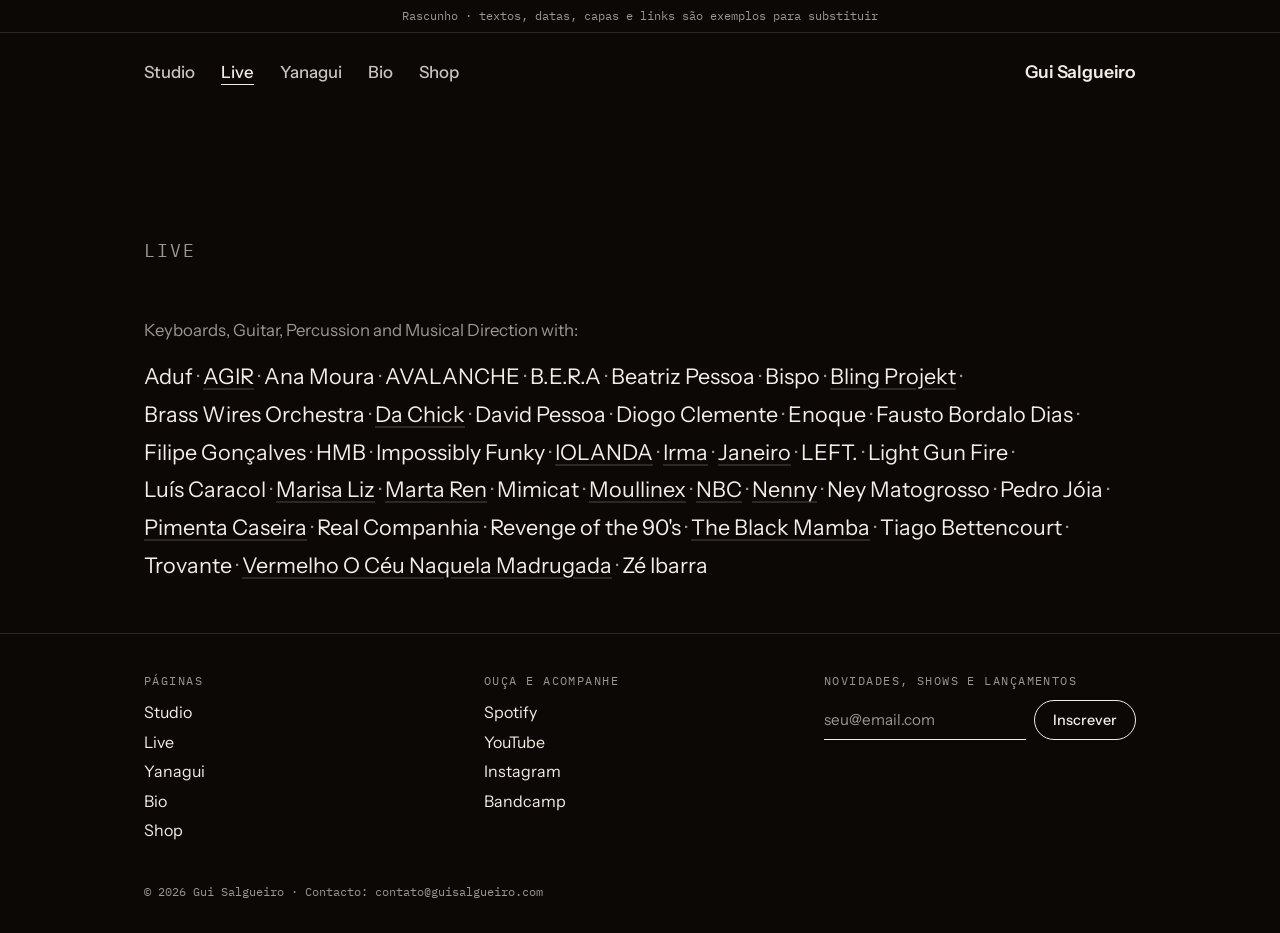
==== ao-vivo.html @ 7024d419 "Live: sem linha por cima da frase Co-Authored-By: Claude Opus 5.5 <noreply@anthropic.com> Claude-Ses" ====
<!doctype html>
<html lang="pt-PT">
<head>
<meta charset="utf-8">
<meta name="viewport" content="width=device-width, initial-scale=1, viewport-fit=cover">
<title>Live · Gui Salgueiro</title>
<meta name="description" content="Artistas com quem Gui Salgueiro toca ao vivo, por anos, com vídeos.">
<link rel="preconnect" href="https://fonts.googleapis.com">
<link rel="preconnect" href="https://fonts.gstatic.com" crossorigin>
<link rel="stylesheet" href="https://fonts.googleapis.com/css2?family=IBM+Plex+Mono:wght@400;500&family=Instrument+Sans:wght@400;500;600&display=swap">
<link rel="stylesheet" href="style.css?v=ef6912c8">
</head>
<body class="dark">
<div class="draft-note">Rascunho · textos, datas, capas e links são exemplos para substituir</div>
<header class="site-header">
  <div class="wrap">
    <a class="wordmark" href="index.html">Gui Salgueiro</a>
    <nav class="nav" aria-label="Principal">
      <a href="estudio.html">Studio</a>
      <a href="ao-vivo.html" aria-current="page">Live</a>
      <a href="pessoal.html">Yanagui</a>
      <a href="bio.html">Bio</a>
      <a href="shop.html">Shop</a>
    </nav>
  </div>
</header>
<main>
<div class="wrap page-head">
  <p class="eyebrow">Live</p>
</div>
<div class="wrap live-list">
  <p class="live-intro">Keyboards, Guitar, Percussion and Musical Direction with:</p>
  <p class="live-flow"><span>Aduf</span><span class="sep" aria-hidden="true">&nbsp;· </span><span><a href="https://www.youtube.com/watch?v=AyXJHShTwcI" target="_blank" rel="noopener">AGIR</a></span><span class="sep" aria-hidden="true">&nbsp;· </span><span>Ana Moura</span><span class="sep" aria-hidden="true">&nbsp;· </span><span>AVALANCHE</span><span class="sep" aria-hidden="true">&nbsp;· </span><span>B.E.R.A</span><span class="sep" aria-hidden="true">&nbsp;· </span><span>Beatriz Pessoa</span><span class="sep" aria-hidden="true">&nbsp;· </span><span>Bispo</span><span class="sep" aria-hidden="true">&nbsp;· </span><span><a href="https://www.youtube.com/watch?v=A6Neeb7_bMw&amp;t=81s" target="_blank" rel="noopener">Bling Projekt</a></span><span class="sep" aria-hidden="true">&nbsp;· </span><span>Brass Wires Orchestra</span><span class="sep" aria-hidden="true">&nbsp;· </span><span><a href="https://www.youtube.com/watch?v=3tbDaW5G_CM" target="_blank" rel="noopener">Da Chick</a></span><span class="sep" aria-hidden="true">&nbsp;· </span><span>David Pessoa</span><span class="sep" aria-hidden="true">&nbsp;· </span><span>Diogo Clemente</span><span class="sep" aria-hidden="true">&nbsp;· </span><span>Enoque</span><span class="sep" aria-hidden="true">&nbsp;· </span><span>Fausto Bordalo Dias</span><span class="sep" aria-hidden="true">&nbsp;· </span><span>Filipe Gonçalves</span><span class="sep" aria-hidden="true">&nbsp;· </span><span>HMB</span><span class="sep" aria-hidden="true">&nbsp;· </span><span>Impossibly Funky</span><span class="sep" aria-hidden="true">&nbsp;· </span><span><a href="https://www.youtube.com/watch?v=2orPQdrUjEw" target="_blank" rel="noopener">IOLANDA</a></span><span class="sep" aria-hidden="true">&nbsp;· </span><span><a href="https://www.youtube.com/watch?v=jy1mhx5wV38" target="_blank" rel="noopener">Irma</a></span><span class="sep" aria-hidden="true">&nbsp;· </span><span><a href="https://www.youtube.com/watch?v=sgWRAWzU04o" target="_blank" rel="noopener">Janeiro</a></span><span class="sep" aria-hidden="true">&nbsp;· </span><span>LEFT.</span><span class="sep" aria-hidden="true">&nbsp;· </span><span>Light Gun Fire</span><span class="sep" aria-hidden="true">&nbsp;· </span><span>Luís Caracol</span><span class="sep" aria-hidden="true">&nbsp;· </span><span><a href="https://www.youtube.com/watch?v=-7q7kiqVghs" target="_blank" rel="noopener">Marisa Liz</a></span><span class="sep" aria-hidden="true">&nbsp;· </span><span><a href="https://www.youtube.com/watch?v=9SAvpsUpEcQ" target="_blank" rel="noopener">Marta Ren</a></span><span class="sep" aria-hidden="true">&nbsp;· </span><span>Mimicat</span><span class="sep" aria-hidden="true">&nbsp;· </span><span><a href="https://www.youtube.com/watch?v=DfO5Jhn0fOI" target="_blank" rel="noopener">Moullinex</a></span><span class="sep" aria-hidden="true">&nbsp;· </span><span><a href="https://www.youtube.com/watch?v=NsyDwvbZWCg&amp;t=3071s" target="_blank" rel="noopener">NBC</a></span><span class="sep" aria-hidden="true">&nbsp;· </span><span><a href="https://www.youtube.com/watch?v=IdqnNo1mqko" target="_blank" rel="noopener">Nenny</a></span><span class="sep" aria-hidden="true">&nbsp;· </span><span>Ney Matogrosso</span><span class="sep" aria-hidden="true">&nbsp;· </span><span>Pedro Jóia</span><span class="sep" aria-hidden="true">&nbsp;· </span><span><a href="https://www.youtube.com/watch?v=JHCRSwOj2IU" target="_blank" rel="noopener">Pimenta Caseira</a></span><span class="sep" aria-hidden="true">&nbsp;· </span><span>Real Companhia</span><span class="sep" aria-hidden="true">&nbsp;· </span><span>Revenge of the 90&#x27;s</span><span class="sep" aria-hidden="true">&nbsp;· </span><span><a href="https://www.youtube.com/watch?v=mO6J3GvQI_U" target="_blank" rel="noopener">The Black Mamba</a></span><span class="sep" aria-hidden="true">&nbsp;· </span><span>Tiago Bettencourt</span><span class="sep" aria-hidden="true">&nbsp;· </span><span>Trovante</span><span class="sep" aria-hidden="true">&nbsp;· </span><span><a href="https://www.youtube.com/watch?v=T8986eCgUaQ" target="_blank" rel="noopener">Vermelho O Céu Naquela Madrugada</a></span><span class="sep" aria-hidden="true">&nbsp;· </span><span>Zé Ibarra</span></p>
</div>

</main>
<footer class="site-footer">
  <div class="wrap">
    <div class="footer-cols">
      <div>
        <p class="eyebrow">Páginas</p>
        <ul>
          <li><a href="estudio.html">Studio</a></li>
          <li><a href="ao-vivo.html">Live</a></li>
          <li><a href="pessoal.html">Yanagui</a></li>
          <li><a href="bio.html">Bio</a></li>
          <li><a href="shop.html">Shop</a></li>
        </ul>
      </div>
      <div>
        <p class="eyebrow">Ouça e acompanhe</p>
        <ul>
          <li><a href="https://open.spotify.com/" target="_blank" rel="noopener">Spotify</a></li>
          <li><a href="https://www.youtube.com/" target="_blank" rel="noopener">YouTube</a></li>
          <li><a href="https://www.instagram.com/" target="_blank" rel="noopener">Instagram</a></li>
          <li><a href="https://bandcamp.com/" target="_blank" rel="noopener">Bandcamp</a></li>
        </ul>
      </div>
      <div>
        <p class="eyebrow">Novidades, shows e lançamentos</p>
        <form class="newsletter">
          <label class="eyebrow" for="news-email" hidden>E-mail</label>
          <input id="news-email" type="email" placeholder="seu@email.com" required>
          <button class="btn" type="submit">Inscrever</button>
        </form>
        <p class="form-msg" role="status"></p>
      </div>
    </div>
    <p class="legal">© 2026 Gui Salgueiro · Contacto: contato@guisalgueiro.com</p>
  </div>
</footer>
<script src="main.js?v=6e897877"></script>
</body>
</html>
---- style.css ----
/* YANAGUI — folha de estilo única para todas as páginas.
   Layout minimalista: fundo branco e uma única cor para todo o resto (texto, linhas,
   capas), derivado dela. Para trocar a cor do site, mude só --ink. */
:root {
  --brand: #ffffff;   /* fundo de todas as páginas */
  --ink: #b8480c;     /* a cor do site: textos, links, linhas e capas */

  --muted: color-mix(in srgb, var(--ink) 78%, var(--brand));
  --line: color-mix(in srgb, var(--ink) 18%, var(--brand));
  --tint: color-mix(in srgb, var(--ink) 7%, var(--brand));
  --shape: color-mix(in srgb, var(--ink) 30%, var(--brand));

  --f-body: "Instrument Sans", "Helvetica Neue", Arial, sans-serif;
  --f-mono: "IBM Plex Mono", ui-monospace, Menlo, Consolas, monospace;

  --gutter: clamp(16px, 5vw, 64px);
  --max: 1120px;
  color-scheme: light;
}

* { box-sizing: border-box; }
html { scroll-behavior: smooth; }
body {
  margin: 0;
  background: var(--brand);
  color: var(--ink);
  font: 400 1rem/1.6 var(--f-body);
  -webkit-font-smoothing: antialiased;
}
::selection { background: var(--ink); color: var(--brand); }
img { max-width: 100%; display: block; }
a { color: inherit; }
a:focus-visible, button:focus-visible, input:focus-visible { outline: 2px solid var(--ink); outline-offset: 3px; }
h1, h2, h3 { font-weight: 500; letter-spacing: -.02em; line-height: 1.05; text-wrap: balance; margin: 0; }
p { margin: 0; }
.wrap { max-width: var(--max); margin-inline: auto; padding-inline: var(--gutter); }
.eyebrow {
  font: 400 .75rem/1.2 var(--f-mono);
  text-transform: uppercase;
  letter-spacing: .12em;
  color: var(--muted);
}

/* ---------- Aviso de rascunho ---------- */
.draft-note { font: 400 .72rem/1.4 var(--f-mono); color: var(--muted); text-align: center; padding: 8px var(--gutter); border-bottom: 1px solid var(--line); }

/* ---------- Cabeçalho ---------- */
.site-header { position: sticky; top: env(safe-area-inset-top, 0px); z-index: 10; background: var(--brand); }
.site-header .wrap { display: flex; flex-wrap: wrap; align-items: baseline; justify-content: space-between; gap: 8px 28px; padding-block: 22px; }
.wordmark { font: 600 1.1rem/1 var(--f-body); letter-spacing: -.01em; text-decoration: none; }
.nav { display: flex; flex-wrap: wrap; gap: 4px 26px; }
.nav a { font-size: 1.05rem; font-weight: 500; text-decoration: none; color: color-mix(in srgb, var(--ink) 82%, var(--brand)); padding-block: 4px; }
.nav a:hover, .nav a[aria-current="page"] { color: var(--ink); }
.nav a[aria-current="page"] { text-decoration: underline; text-underline-offset: 6px; text-decoration-thickness: 1px; }

/* ---------- Títulos de página ---------- */
.page-head { padding-block: clamp(56px, 10vw, 128px) clamp(28px, 5vw, 56px); display: grid; gap: 16px; }
.page-head h1 { font-size: clamp(2.8rem, 8vw, 5.5rem); }
.page-head p { max-width: 52ch; color: var(--muted); font-size: 1.1rem; }

section { padding-block: clamp(36px, 7vw, 88px); }
.section-head { display: flex; flex-wrap: wrap; align-items: baseline; justify-content: space-between; gap: 8px 24px; margin-bottom: 28px; }
.section-head h2 { font-size: clamp(1.6rem, 3.6vw, 2.2rem); }
.section-head a { font: 400 .8rem/1 var(--f-mono); color: var(--muted); text-decoration: none; }
.section-head a:hover { color: var(--ink); }

/* ---------- Botões ---------- */
.btns { display: flex; flex-wrap: wrap; gap: 10px; }
.btn {
  display: inline-flex; align-items: center;
  font: 500 .9rem/1 var(--f-body);
  text-decoration: none;
  padding: 11px 18px;
  border: 1px solid var(--ink);
  border-radius: 999px;
  background: transparent; color: var(--ink); cursor: pointer;
}
.btn:hover, .btn.primary { background: var(--ink); color: var(--brand); }
.btn.primary:hover { background: transparent; color: var(--ink); }

/* ---------- Home ---------- */
.hero { padding-block: clamp(64px, 12vw, 160px) clamp(40px, 6vw, 72px); }
.hero .wrap { display: grid; grid-template-columns: minmax(0, 1.4fr) minmax(0, 1fr); gap: clamp(32px, 6vw, 80px); align-items: end; }
.hero .eyebrow { display: block; margin-bottom: 20px; }
.hero-name { font-size: clamp(3.6rem, 12vw, 9rem); font-weight: 500; letter-spacing: -.045em; line-height: .9; }
.hero-copy { display: grid; gap: 24px; margin-top: 28px; }
.hero-copy p { color: var(--muted); max-width: 42ch; font-size: 1.1rem; }

.release { display: grid; gap: 12px; }
.release-meta { display: flex; justify-content: space-between; gap: 12px; flex-wrap: wrap; font: 400 .78rem/1.3 var(--f-mono); color: var(--muted); }
.release h2 { font-size: 1.6rem; }

/* ---------- Capas (substituir por imagens reais) ---------- */
.cover { position: relative; aspect-ratio: 1; width: 100%; max-width: 100%; overflow: hidden; background: var(--tint); }
.cover::before, .cover::after { content: ""; position: absolute; inset: 0; }
.cover.disc::before { background: repeating-radial-gradient(circle, var(--shape) 0 1px, transparent 1px 10px); }
.cover.disc::after { inset: 40%; border-radius: 50%; background: var(--shape); }
.cover.stripes::before { background: repeating-linear-gradient(-35deg, var(--shape) 0 1px, transparent 1px 16px); }
.cover.sun::before { inset: 25%; border-radius: 50%; background: var(--shape); }
.cover.grid::before { background: linear-gradient(var(--shape) 0 0) 0 0 / 50% 50% no-repeat, linear-gradient(var(--shape) 0 0) 100% 100% / 50% 50% no-repeat; }
.cover.wave::before { background: repeating-radial-gradient(ellipse at 50% 120%, var(--shape) 0 1px, transparent 1px 14px); }
.cover .cover-label { display: none; }

/* ---------- Home: atalhos para as seções ---------- */
.doors { display: grid; border-top: 1px solid var(--line); }
.door {
  display: grid; grid-template-columns: minmax(0, 1fr) minmax(0, 1.2fr) auto; gap: 8px 24px; align-items: baseline;
  padding-block: 22px; border-bottom: 1px solid var(--line); text-decoration: none;
}
.door h2 { font-size: clamp(1.8rem, 4vw, 2.6rem); transition: transform .2s; }
.door:hover h2 { transform: translateX(8px); }
.door p { color: var(--muted); }
.door .eyebrow { display: flex; gap: 12px; }
.door .eyebrow span:first-child { display: none; }

/* ---------- Estúdio ---------- */
.filters { display: flex; flex-wrap: wrap; gap: 6px 18px; margin-bottom: 36px; }
.chip { font: 400 .9rem/1 var(--f-body); padding: 4px 0; border: 0; background: none; color: var(--muted); cursor: pointer; }
.chip:hover { color: var(--ink); }
.chip[aria-pressed="true"] { color: var(--ink); text-decoration: underline; text-underline-offset: 6px; }

.works { display: grid; grid-template-columns: repeat(auto-fill, minmax(min(100%, 220px), 1fr)); gap: 40px 24px; }
.work { display: grid; gap: 6px; align-content: start; min-width: 0; }
.work a { text-decoration: none; margin-bottom: 8px; }
.work .cover { transition: opacity .2s; }
.work a:hover .cover { opacity: .75; }
.work h3 { font-size: 1.1rem; }
.work .artist { color: var(--muted); font-size: .92rem; }
.credits { display: flex; flex-wrap: wrap; gap: 4px 10px; padding: 0; margin: 0; }
.credits li { list-style: none; font: 400 .72rem/1.4 var(--f-mono); text-transform: uppercase; letter-spacing: .08em; color: var(--muted); }

.table-scroll { overflow-x: auto; }
.credit-table { width: 100%; border-collapse: collapse; font-size: .95rem; min-width: 560px; }
.credit-table th { text-align: left; font: 400 .72rem/1 var(--f-mono); text-transform: uppercase; letter-spacing: .12em; color: var(--muted); padding: 10px 12px 10px 0; border-bottom: 1px solid var(--ink); }
.credit-table td { padding: 14px 12px 14px 0; border-bottom: 1px solid var(--line); vertical-align: top; }
.credit-table td:first-child { font: 400 .85rem/1.4 var(--f-mono); font-variant-numeric: tabular-nums; }
.credit-table td b { font-weight: 500; }
.credit-table td.role { font: 400 .85rem/1.4 var(--f-mono); color: var(--muted); }

/* ---------- Ao vivo ---------- */
.shows { list-style: none; margin: 0; padding: 0; border-top: 1px solid var(--line); }
.show { display: grid; grid-template-columns: 90px minmax(0, 1fr) auto; gap: 6px 24px; align-items: center; padding-block: 18px; border-bottom: 1px solid var(--line); }
.show-date { font: 400 .9rem/1.2 var(--f-mono); font-variant-numeric: tabular-nums; }
.show-date b { font-weight: 500; }
.show-date span { margin-left: 6px; text-transform: uppercase; }
.show-info h3 { font-size: 1.2rem; }
.show-info p { color: var(--muted); font-size: .9rem; }
.show.past { color: var(--muted); }
.tag { font: 400 .75rem/1 var(--f-mono); color: var(--muted); white-space: nowrap; }

.videos { display: grid; grid-template-columns: repeat(auto-fill, minmax(min(100%, 300px), 1fr)); gap: 32px 24px; }
.video { display: grid; gap: 6px; text-decoration: none; min-width: 0; }
.video-frame { position: relative; aspect-ratio: 16 / 9; max-width: 100%; background: var(--tint); margin-bottom: 8px; }
.video-frame::after {
  content: ""; position: absolute; inset: 0; margin: auto; width: 0; height: 0;
  border-style: solid; border-width: 14px 0 14px 24px; border-color: transparent transparent transparent var(--ink);
  transition: transform .2s;
}
.video:hover .video-frame::after { transform: scale(1.2); }
.video h3 { font-size: 1.1rem; }
.video p { color: var(--muted); font: 400 .78rem/1.4 var(--f-mono); }

/* ---------- Pessoal ---------- */
.project { display: grid; grid-template-columns: minmax(0, 300px) minmax(0, 1fr); gap: clamp(24px, 5vw, 64px); padding-block: 48px; border-top: 1px solid var(--line); }
.project-body { display: grid; gap: 14px; align-content: start; min-width: 0; }
.project-body h2 { font-size: clamp(2rem, 5vw, 3.2rem); }
.project-body > p { color: var(--muted); max-width: 56ch; }
.status { font: 400 .75rem/1 var(--f-mono); text-transform: uppercase; letter-spacing: .12em; color: var(--muted); }
.status::before { content: "● "; }
.status.wip::before { content: "○ "; }
.tracklist { list-style: none; margin: 4px 0; padding: 0; counter-reset: t; max-width: 520px; }
.tracklist li { counter-increment: t; display: grid; grid-template-columns: 2.2em minmax(0, 1fr) auto; gap: 12px; padding-block: 8px; border-bottom: 1px solid var(--line); }
.tracklist li::before { content: counter(t, decimal-leading-zero); font: 400 .8rem/1.6 var(--f-mono); color: var(--muted); }
.tracklist time { font: 400 .8rem/1.6 var(--f-mono); color: var(--muted); font-variant-numeric: tabular-nums; }

/* ---------- Bio ---------- */
.bio-grid { display: grid; grid-template-columns: minmax(0, 1fr) minmax(0, 1.3fr); gap: clamp(28px, 6vw, 80px); align-items: start; }
.portrait { aspect-ratio: 4 / 5; max-width: 100%; background: var(--tint); display: grid; place-items: end start; padding: 16px; font: 400 .75rem/1.3 var(--f-mono); color: var(--muted); }
.bio-text { display: grid; gap: 18px; font-size: 1.05rem; max-width: 60ch; }
.bio-text .lead { font-size: 1.5rem; line-height: 1.35; letter-spacing: -.01em; }
.bio-text p:not(.lead) { color: var(--muted); }

.timeline { list-style: none; margin: 0; padding: 0; border-top: 1px solid var(--line); }
.timeline li { display: grid; grid-template-columns: 90px minmax(0, 1fr); gap: 6px 24px; padding-block: 16px; border-bottom: 1px solid var(--line); }
.timeline .year { font: 400 .9rem/1.6 var(--f-mono); font-variant-numeric: tabular-nums; }
.timeline h3 { font-size: 1.1rem; margin-bottom: 2px; }
.timeline p { color: var(--muted); }

.facts { display: grid; grid-template-columns: repeat(auto-fit, minmax(min(100%, 220px), 1fr)); gap: 24px; margin: 0; }
.facts dt { margin-bottom: 6px; }
.facts dd { margin: 0; }

.contact-line { display: flex; flex-wrap: wrap; align-items: center; gap: 16px; }
.contact-line code { font: 400 clamp(1.1rem, 3vw, 1.6rem)/1.2 var(--f-body); user-select: all; overflow-wrap: anywhere; }

/* ---------- Rodapé ---------- */
.site-footer { border-top: 1px solid var(--line); margin-top: 48px; }
.footer-cols { display: grid; grid-template-columns: repeat(3, minmax(0, 1fr)); gap: 28px; padding-block: 40px; }
.footer-cols ul { list-style: none; margin: 12px 0 0; padding: 0; display: grid; gap: 4px; }
.footer-cols a { text-decoration: none; }
.footer-cols a:hover { text-decoration: underline; text-underline-offset: 4px; }
.newsletter { display: flex; gap: 8px; flex-wrap: wrap; margin-top: 12px; }
.newsletter input {
  flex: 1 1 180px; min-width: 0;
  font: 400 .95rem/1 var(--f-body); color: var(--ink);
  background: transparent; border: 0; border-bottom: 1px solid var(--ink); border-radius: 0; padding: 10px 0;
}
.newsletter input::placeholder { color: var(--muted); }
.form-msg { font: 400 .8rem/1.4 var(--f-mono); color: var(--muted); margin-top: 8px; min-height: 1.4em; }
.legal { font: 400 .75rem/1.4 var(--f-mono); color: var(--muted); padding-bottom: 32px; }

@media (prefers-reduced-motion: reduce) {
  html { scroll-behavior: auto; }
  * { transition: none !important; }
}

/* ---------- Responsivo ---------- */
@media (max-width: 860px) {
  .hero .wrap, .bio-grid, .project { grid-template-columns: minmax(0, 1fr); }
  .project .cover { max-width: 280px; }
  .door { grid-template-columns: minmax(0, 1fr) auto; }
  .door p { grid-column: 1 / -1; grid-row: 2; }
  .footer-cols { grid-template-columns: minmax(0, 1fr); }
}
@media (max-width: 560px) {
  .show { grid-template-columns: minmax(0, 1fr) auto; }
  .show-date { grid-column: 1 / -1; }
  .timeline li { grid-template-columns: minmax(0, 1fr); }
}
.door h2 { order: -1; }
.door .eyebrow { order: 1; }
.door { grid-template-columns: minmax(0, 1fr) minmax(0, 1.2fr) 120px; }
.door .eyebrow { justify-content: flex-end; }
@media (max-width: 860px) { .door { grid-template-columns: minmax(0, 1fr) auto; } }

/* ---------- Home: foto em fundo inteiro ---------- */
.home { background: #0b0806; }
.home .site-header { position: absolute; inset: 0 0 auto; background: transparent; padding-top: env(safe-area-inset-top, 0px); }
.home .wordmark { visibility: hidden; }
.home .nav a { color: rgba(255, 255, 255, .92); text-shadow: 0 1px 8px rgba(0, 0, 0, .55); }
.home .nav a:hover { color: #fff; }
.photo-hero { position: relative; height: 100vh; height: 100svh; min-height: 520px; padding: 0; overflow: hidden; }
.photo-hero img { position: absolute; inset: 0; width: 100%; height: 100%; max-width: none; object-fit: cover; object-position: 60% 55%; }
.photo-hero::after { content: ""; position: absolute; inset: 0; background: linear-gradient(to top, rgba(0, 0, 0, .7), transparent 50%); }
.photo-hero-text { position: absolute; inset: auto 0 0; z-index: 1; padding-block: 0 clamp(32px, 6vw, 72px); color: #fff; }
.photo-hero-text .eyebrow { display: block; margin-bottom: 16px; color: rgba(255, 255, 255, .8); }

/* ---------- Estúdio por anos ---------- */
.year-nav { display: flex; flex-wrap: wrap; gap: 4px 16px; font: 400 .85rem/1.6 var(--f-mono); font-variant-numeric: tabular-nums; }
.year-nav a { color: var(--muted); text-decoration: none; }
.year-nav a:hover { color: var(--ink); }
.year-block { display: grid; grid-template-columns: 140px minmax(0, 1fr); gap: 24px; padding-block: 40px; border-top: 1px solid var(--line); scroll-margin-top: 80px; }
.year-label { font: 400 1rem/1.2 var(--f-mono); font-variant-numeric: tabular-nums; letter-spacing: 0; position: sticky; top: 90px; align-self: start; }
.year-block .works { grid-template-columns: repeat(auto-fill, minmax(min(100%, 180px), 1fr)); gap: 32px 20px; }
img.cover { object-fit: cover; height: auto; }
.credits-type { font: 400 .72rem/1.4 var(--f-mono); text-transform: uppercase; letter-spacing: .08em; color: var(--muted); }
@media (max-width: 640px) {
  .year-block { grid-template-columns: minmax(0, 1fr); gap: 16px; }
  .year-label { position: static; }
  .year-block .works { grid-template-columns: repeat(2, minmax(0, 1fr)); gap: 24px 14px; }
}

/* ---------- Páginas escuras (mesmo ambiente da página inicial) ---------- */
.dark {
  --brand: #0b0806;
  --ink: #f3ede6;
  --muted: color-mix(in srgb, var(--ink) 62%, var(--brand));
  --line: color-mix(in srgb, var(--ink) 14%, var(--brand));
  --tint: color-mix(in srgb, var(--ink) 6%, var(--brand));
  --shape: color-mix(in srgb, var(--ink) 18%, var(--brand));
  color-scheme: dark;
}
img.cover { color: transparent; background: var(--tint); aspect-ratio: 1; }
.work > a { display: block; background: var(--tint); }

/* Shop: por agora só um aviso */
.shop-soon { margin: 24px 0 0; font-size: clamp(1.4rem, 4vw, 2rem); color: var(--muted); min-height: 40vh; }

/* Ao vivo: um bloco por artista, nome e anos à esquerda, vídeo à direita */
.live-list .live-block { padding-block: 40px; border-top: 1px solid var(--line); scroll-margin-top: 80px; }
.live-block { display: grid; grid-template-columns: minmax(0, 1fr) minmax(0, 2fr); gap: 16px 40px; align-items: start; }
.live-label h3 { font-size: clamp(1.5rem, 3vw, 2.2rem); font-weight: 500; letter-spacing: -.01em; margin: 0; }
.live-years { font: 400 .85rem/1.4 var(--f-mono); color: var(--muted); margin: 8px 0 0; font-variant-numeric: tabular-nums; }
.yt { position: relative; display: block; width: 100%; aspect-ratio: 16 / 9; padding: 0; border: 0; background: var(--tint); cursor: pointer; overflow: hidden; }
.yt img { width: 100%; height: 100%; object-fit: cover; display: block; opacity: .85; transition: opacity .2s; }
.yt:hover img, .yt:focus-visible img { opacity: 1; }
.yt-play { position: absolute; inset: 0; margin: auto; width: 64px; height: 64px; border-radius: 50%; background: rgba(0, 0, 0, .55); border: 1px solid rgba(255, 255, 255, .6); }
.yt-play::after { content: ""; position: absolute; left: 26px; top: 21px; border-style: solid; border-width: 11px 0 11px 18px; border-color: transparent transparent transparent #fff; }
.yt iframe { position: absolute; inset: 0; width: 100%; height: 100%; border: 0; }
@media (max-width: 700px) { .live-block { grid-template-columns: minmax(0, 1fr); } }
.live-roles { font: 400 .72rem/1.4 var(--f-mono); text-transform: uppercase; letter-spacing: .08em; color: var(--muted); margin: 14px 0 0; }

/* Menu à esquerda, nome à direita (em ecrãs largos; no telemóvel o menu já fica por baixo, à esquerda) */
@media (min-width: 561px) { .site-header .nav { order: -1; } }

/* Live: "Also played with", lista simples de nomes em colunas */
.also { padding-block: 48px 72px; }
.also h2.eyebrow { margin: 0 0 24px; padding-top: 40px; border-top: 1px solid var(--line); }
.also-list { list-style: none; margin: 0; padding: 0; columns: 3 200px; column-gap: 40px; }
.also-list li { font-size: 1.15rem; padding-block: 6px; break-inside: avoid; }
.live-sub { color: var(--muted); margin: 6px 0 0; font-size: .95rem; max-width: 32ch; }

/* Bio: linhas com foto de um lado e texto do outro, alternando (pedido do Gui) */
.bio { padding-bottom: 96px; padding-top: 24px; }
.bio > [data-bio]:not([hidden]) { display: grid; gap: 96px; }
.bio-row { display: grid; grid-template-columns: minmax(0, 5fr) minmax(0, 6fr); gap: 32px 64px; align-items: center; }
.bio-row.photo-right .bio-photo { order: 2; }
.bio-row.photo-right { grid-template-columns: minmax(0, 6fr) minmax(0, 5fr); }
.bio-row.text-only { grid-template-columns: minmax(0, 64ch); }
.bio-text p { margin: 0 0 1.1em; font-size: 1.08rem; line-height: 1.65; color: color-mix(in srgb, var(--ink) 86%, var(--brand)); }
.bio-text p:last-child { margin-bottom: 0; }
.bio-text.first p:first-child { font-size: clamp(1.25rem, 2.4vw, 1.5rem); line-height: 1.45; color: var(--ink); }
.bio-photo { margin: 0; }
.bio-photo img { display: block; width: 100%; aspect-ratio: 2 / 3; object-fit: cover; background: var(--tint); }
@media (max-width: 760px) {
  .bio > [data-bio]:not([hidden]) { gap: 56px; }
  .bio-row, .bio-row.photo-right { grid-template-columns: minmax(0, 1fr); }
  .bio-row.photo-right .bio-photo { order: 0; }
}
.lang-switch { display: flex; gap: 4px; margin-top: 20px; }
.lang-switch button { font: 400 .8rem/1 var(--f-mono); letter-spacing: .08em; color: var(--muted); background: none; border: 1px solid var(--line); border-radius: 999px; padding: 7px 12px; cursor: pointer; }
.lang-switch button[aria-pressed="true"] { color: var(--brand); background: var(--ink); border-color: var(--ink); }

/* Yanagui */
.yan-intro { display: grid; gap: 16px; max-width: 60ch; margin-top: 8px; }
.yan-intro p:first-child { font-size: clamp(1.15rem, 2vw, 1.4rem); line-height: 1.45; }
.yan-intro p { color: var(--muted); margin: 0; }
.yan-intro p:first-child { color: inherit; }
.yan-links { display: flex; gap: 24px; margin-top: 28px; font: 400 .78rem/1.4 var(--f-mono); text-transform: uppercase; letter-spacing: .08em; }
.yan-links a { border-bottom: 1px solid var(--line); padding-bottom: 2px; }
.yan-section { padding-block: 40px; border-top: 1px solid var(--line); }
.yan-section > h2 { margin: 0 0 28px; }
.yan-videos { display: grid; grid-template-columns: repeat(2, minmax(0, 1fr)); gap: 40px 32px; }
.yan-video { margin: 0; display: grid; gap: 12px; }
.yan-video h3 { font-size: 1.15rem; font-weight: 500; margin: 0; }
.yan-video p { color: var(--muted); margin: 4px 0 0; font-size: .9rem; }
@media (max-width: 700px) { .yan-videos { grid-template-columns: minmax(0, 1fr); } }

/* Live sem vídeos: uma linha por projecto, o nome abre o vídeo */
.live-list .live-row { display: grid; grid-template-columns: minmax(0, 3fr) minmax(0, 2fr); gap: 8px 32px; align-items: baseline; padding-block: 28px; }
.live-row .live-years, .live-row .live-roles { margin: 0; }
.live-row h3 a { color: inherit; text-decoration: none; border-bottom: 1px solid transparent; transition: border-color .2s; }
.live-row h3 a:hover, .live-row h3 a:focus-visible { border-bottom-color: currentColor; }
.live-row .ext { font-size: .55em; margin-left: .35em; vertical-align: .45em; color: var(--muted); }
@media (max-width: 700px) { .live-list .live-row { grid-template-columns: minmax(0, 1fr); } }

/* Live em texto corrido: nomes seguidos, separados por pontos */
.live-flow { font-size: clamp(1.05rem, 1.8vw, 1.35rem); line-height: 1.75; margin: 0; padding-top: 28px; border-top: 1px solid var(--line); max-width: 70ch; }
.live-flow > span { white-space: nowrap; }
.live-flow .sep { color: var(--muted); white-space: normal; }
.live-flow a { color: inherit; text-decoration: underline; text-decoration-color: var(--line); text-underline-offset: .2em; transition: text-decoration-color .2s; }
.live-flow a:hover, .live-flow a:focus-visible { text-decoration-color: currentColor; }
.live-intro { margin: 0; padding-top: 28px; border-top: 1px solid var(--line); color: var(--muted); font-size: clamp(.95rem, 1.4vw, 1.05rem); }
.live-intro + .live-flow { border-top: 0; padding-top: 14px; }
.live-intro { border-top: 0; padding-top: 0; }
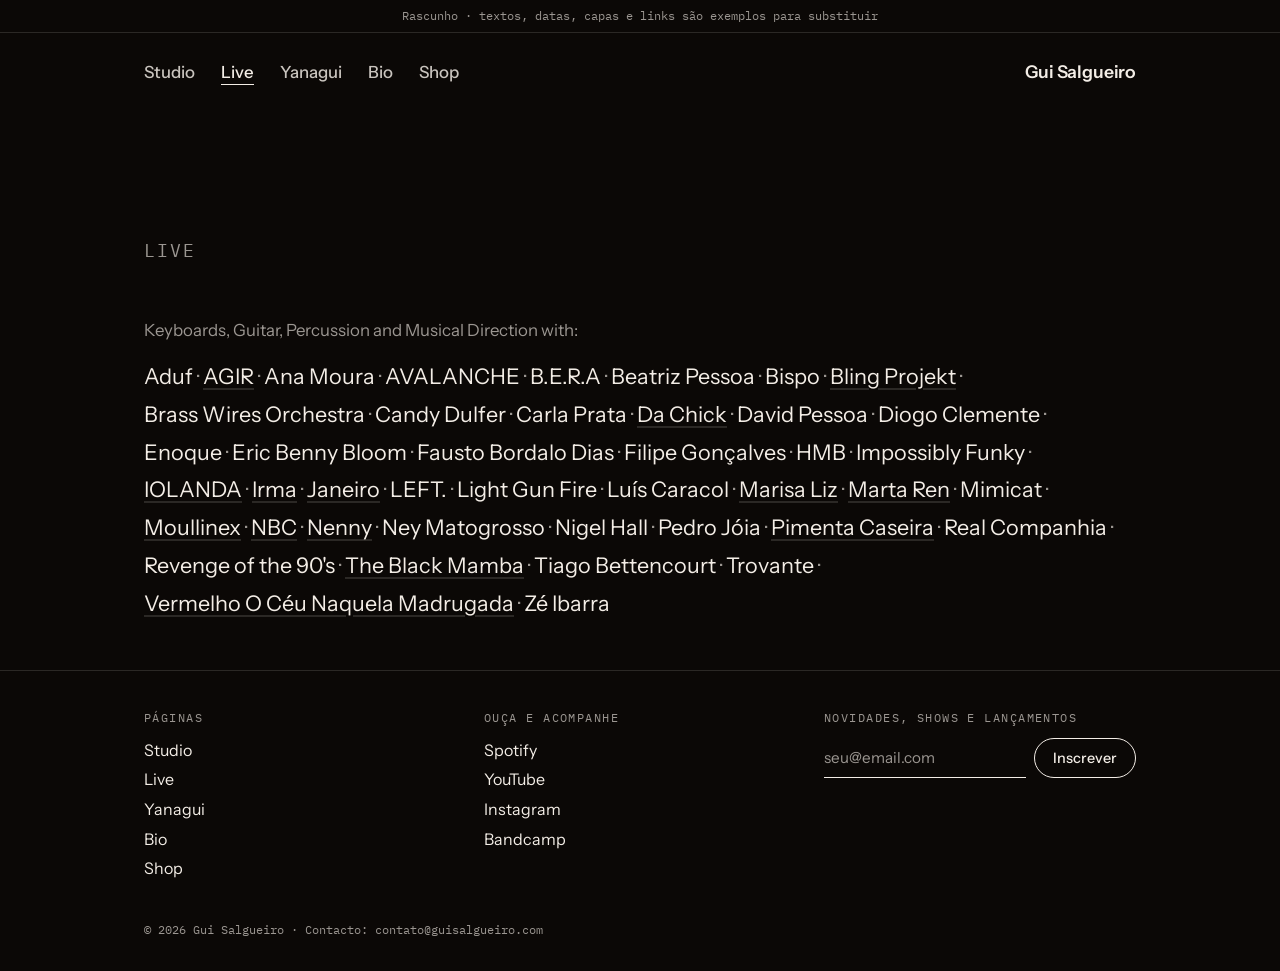
==== commit 68772a36: "Live: mais quatro nomes Co-Authored-By: Claude Opus 5.5 <noreply@anthropic.com> Claude-Session: http" ====
--- a/ao-vivo.html
+++ b/ao-vivo.html
@@ -30,7 +30,7 @@
 </div>
 <div class="wrap live-list">
   <p class="live-intro">Keyboards, Guitar, Percussion and Musical Direction with:</p>
-  <p class="live-flow"><span>Aduf</span><span class="sep" aria-hidden="true">&nbsp;· </span><span><a href="https://www.youtube.com/watch?v=AyXJHShTwcI" target="_blank" rel="noopener">AGIR</a></span><span class="sep" aria-hidden="true">&nbsp;· </span><span>Ana Moura</span><span class="sep" aria-hidden="true">&nbsp;· </span><span>AVALANCHE</span><span class="sep" aria-hidden="true">&nbsp;· </span><span>B.E.R.A</span><span class="sep" aria-hidden="true">&nbsp;· </span><span>Beatriz Pessoa</span><span class="sep" aria-hidden="true">&nbsp;· </span><span>Bispo</span><span class="sep" aria-hidden="true">&nbsp;· </span><span><a href="https://www.youtube.com/watch?v=A6Neeb7_bMw&amp;t=81s" target="_blank" rel="noopener">Bling Projekt</a></span><span class="sep" aria-hidden="true">&nbsp;· </span><span>Brass Wires Orchestra</span><span class="sep" aria-hidden="true">&nbsp;· </span><span><a href="https://www.youtube.com/watch?v=3tbDaW5G_CM" target="_blank" rel="noopener">Da Chick</a></span><span class="sep" aria-hidden="true">&nbsp;· </span><span>David Pessoa</span><span class="sep" aria-hidden="true">&nbsp;· </span><span>Diogo Clemente</span><span class="sep" aria-hidden="true">&nbsp;· </span><span>Enoque</span><span class="sep" aria-hidden="true">&nbsp;· </span><span>Fausto Bordalo Dias</span><span class="sep" aria-hidden="true">&nbsp;· </span><span>Filipe Gonçalves</span><span class="sep" aria-hidden="true">&nbsp;· </span><span>HMB</span><span class="sep" aria-hidden="true">&nbsp;· </span><span>Impossibly Funky</span><span class="sep" aria-hidden="true">&nbsp;· </span><span><a href="https://www.youtube.com/watch?v=2orPQdrUjEw" target="_blank" rel="noopener">IOLANDA</a></span><span class="sep" aria-hidden="true">&nbsp;· </span><span><a href="https://www.youtube.com/watch?v=jy1mhx5wV38" target="_blank" rel="noopener">Irma</a></span><span class="sep" aria-hidden="true">&nbsp;· </span><span><a href="https://www.youtube.com/watch?v=sgWRAWzU04o" target="_blank" rel="noopener">Janeiro</a></span><span class="sep" aria-hidden="true">&nbsp;· </span><span>LEFT.</span><span class="sep" aria-hidden="true">&nbsp;· </span><span>Light Gun Fire</span><span class="sep" aria-hidden="true">&nbsp;· </span><span>Luís Caracol</span><span class="sep" aria-hidden="true">&nbsp;· </span><span><a href="https://www.youtube.com/watch?v=-7q7kiqVghs" target="_blank" rel="noopener">Marisa Liz</a></span><span class="sep" aria-hidden="true">&nbsp;· </span><span><a href="https://www.youtube.com/watch?v=9SAvpsUpEcQ" target="_blank" rel="noopener">Marta Ren</a></span><span class="sep" aria-hidden="true">&nbsp;· </span><span>Mimicat</span><span class="sep" aria-hidden="true">&nbsp;· </span><span><a href="https://www.youtube.com/watch?v=DfO5Jhn0fOI" target="_blank" rel="noopener">Moullinex</a></span><span class="sep" aria-hidden="true">&nbsp;· </span><span><a href="https://www.youtube.com/watch?v=NsyDwvbZWCg&amp;t=3071s" target="_blank" rel="noopener">NBC</a></span><span class="sep" aria-hidden="true">&nbsp;· </span><span><a href="https://www.youtube.com/watch?v=IdqnNo1mqko" target="_blank" rel="noopener">Nenny</a></span><span class="sep" aria-hidden="true">&nbsp;· </span><span>Ney Matogrosso</span><span class="sep" aria-hidden="true">&nbsp;· </span><span>Pedro Jóia</span><span class="sep" aria-hidden="true">&nbsp;· </span><span><a href="https://www.youtube.com/watch?v=JHCRSwOj2IU" target="_blank" rel="noopener">Pimenta Caseira</a></span><span class="sep" aria-hidden="true">&nbsp;· </span><span>Real Companhia</span><span class="sep" aria-hidden="true">&nbsp;· </span><span>Revenge of the 90&#x27;s</span><span class="sep" aria-hidden="true">&nbsp;· </span><span><a href="https://www.youtube.com/watch?v=mO6J3GvQI_U" target="_blank" rel="noopener">The Black Mamba</a></span><span class="sep" aria-hidden="true">&nbsp;· </span><span>Tiago Bettencourt</span><span class="sep" aria-hidden="true">&nbsp;· </span><span>Trovante</span><span class="sep" aria-hidden="true">&nbsp;· </span><span><a href="https://www.youtube.com/watch?v=T8986eCgUaQ" target="_blank" rel="noopener">Vermelho O Céu Naquela Madrugada</a></span><span class="sep" aria-hidden="true">&nbsp;· </span><span>Zé Ibarra</span></p>
+  <p class="live-flow"><span>Aduf</span><span class="sep" aria-hidden="true">&nbsp;· </span><span><a href="https://www.youtube.com/watch?v=AyXJHShTwcI" target="_blank" rel="noopener">AGIR</a></span><span class="sep" aria-hidden="true">&nbsp;· </span><span>Ana Moura</span><span class="sep" aria-hidden="true">&nbsp;· </span><span>AVALANCHE</span><span class="sep" aria-hidden="true">&nbsp;· </span><span>B.E.R.A</span><span class="sep" aria-hidden="true">&nbsp;· </span><span>Beatriz Pessoa</span><span class="sep" aria-hidden="true">&nbsp;· </span><span>Bispo</span><span class="sep" aria-hidden="true">&nbsp;· </span><span><a href="https://www.youtube.com/watch?v=A6Neeb7_bMw&amp;t=81s" target="_blank" rel="noopener">Bling Projekt</a></span><span class="sep" aria-hidden="true">&nbsp;· </span><span>Brass Wires Orchestra</span><span class="sep" aria-hidden="true">&nbsp;· </span><span>Candy Dulfer</span><span class="sep" aria-hidden="true">&nbsp;· </span><span>Carla Prata</span><span class="sep" aria-hidden="true">&nbsp;· </span><span><a href="https://www.youtube.com/watch?v=3tbDaW5G_CM" target="_blank" rel="noopener">Da Chick</a></span><span class="sep" aria-hidden="true">&nbsp;· </span><span>David Pessoa</span><span class="sep" aria-hidden="true">&nbsp;· </span><span>Diogo Clemente</span><span class="sep" aria-hidden="true">&nbsp;· </span><span>Enoque</span><span class="sep" aria-hidden="true">&nbsp;· </span><span>Eric Benny Bloom</span><span class="sep" aria-hidden="true">&nbsp;· </span><span>Fausto Bordalo Dias</span><span class="sep" aria-hidden="true">&nbsp;· </span><span>Filipe Gonçalves</span><span class="sep" aria-hidden="true">&nbsp;· </span><span>HMB</span><span class="sep" aria-hidden="true">&nbsp;· </span><span>Impossibly Funky</span><span class="sep" aria-hidden="true">&nbsp;· </span><span><a href="https://www.youtube.com/watch?v=2orPQdrUjEw" target="_blank" rel="noopener">IOLANDA</a></span><span class="sep" aria-hidden="true">&nbsp;· </span><span><a href="https://www.youtube.com/watch?v=jy1mhx5wV38" target="_blank" rel="noopener">Irma</a></span><span class="sep" aria-hidden="true">&nbsp;· </span><span><a href="https://www.youtube.com/watch?v=sgWRAWzU04o" target="_blank" rel="noopener">Janeiro</a></span><span class="sep" aria-hidden="true">&nbsp;· </span><span>LEFT.</span><span class="sep" aria-hidden="true">&nbsp;· </span><span>Light Gun Fire</span><span class="sep" aria-hidden="true">&nbsp;· </span><span>Luís Caracol</span><span class="sep" aria-hidden="true">&nbsp;· </span><span><a href="https://www.youtube.com/watch?v=-7q7kiqVghs" target="_blank" rel="noopener">Marisa Liz</a></span><span class="sep" aria-hidden="true">&nbsp;· </span><span><a href="https://www.youtube.com/watch?v=9SAvpsUpEcQ" target="_blank" rel="noopener">Marta Ren</a></span><span class="sep" aria-hidden="true">&nbsp;· </span><span>Mimicat</span><span class="sep" aria-hidden="true">&nbsp;· </span><span><a href="https://www.youtube.com/watch?v=DfO5Jhn0fOI" target="_blank" rel="noopener">Moullinex</a></span><span class="sep" aria-hidden="true">&nbsp;· </span><span><a href="https://www.youtube.com/watch?v=NsyDwvbZWCg&amp;t=3071s" target="_blank" rel="noopener">NBC</a></span><span class="sep" aria-hidden="true">&nbsp;· </span><span><a href="https://www.youtube.com/watch?v=IdqnNo1mqko" target="_blank" rel="noopener">Nenny</a></span><span class="sep" aria-hidden="true">&nbsp;· </span><span>Ney Matogrosso</span><span class="sep" aria-hidden="true">&nbsp;· </span><span>Nigel Hall</span><span class="sep" aria-hidden="true">&nbsp;· </span><span>Pedro Jóia</span><span class="sep" aria-hidden="true">&nbsp;· </span><span><a href="https://www.youtube.com/watch?v=JHCRSwOj2IU" target="_blank" rel="noopener">Pimenta Caseira</a></span><span class="sep" aria-hidden="true">&nbsp;· </span><span>Real Companhia</span><span class="sep" aria-hidden="true">&nbsp;· </span><span>Revenge of the 90&#x27;s</span><span class="sep" aria-hidden="true">&nbsp;· </span><span><a href="https://www.youtube.com/watch?v=mO6J3GvQI_U" target="_blank" rel="noopener">The Black Mamba</a></span><span class="sep" aria-hidden="true">&nbsp;· </span><span>Tiago Bettencourt</span><span class="sep" aria-hidden="true">&nbsp;· </span><span>Trovante</span><span class="sep" aria-hidden="true">&nbsp;· </span><span><a href="https://www.youtube.com/watch?v=T8986eCgUaQ" target="_blank" rel="noopener">Vermelho O Céu Naquela Madrugada</a></span><span class="sep" aria-hidden="true">&nbsp;· </span><span>Zé Ibarra</span></p>
 </div>
 
 </main>
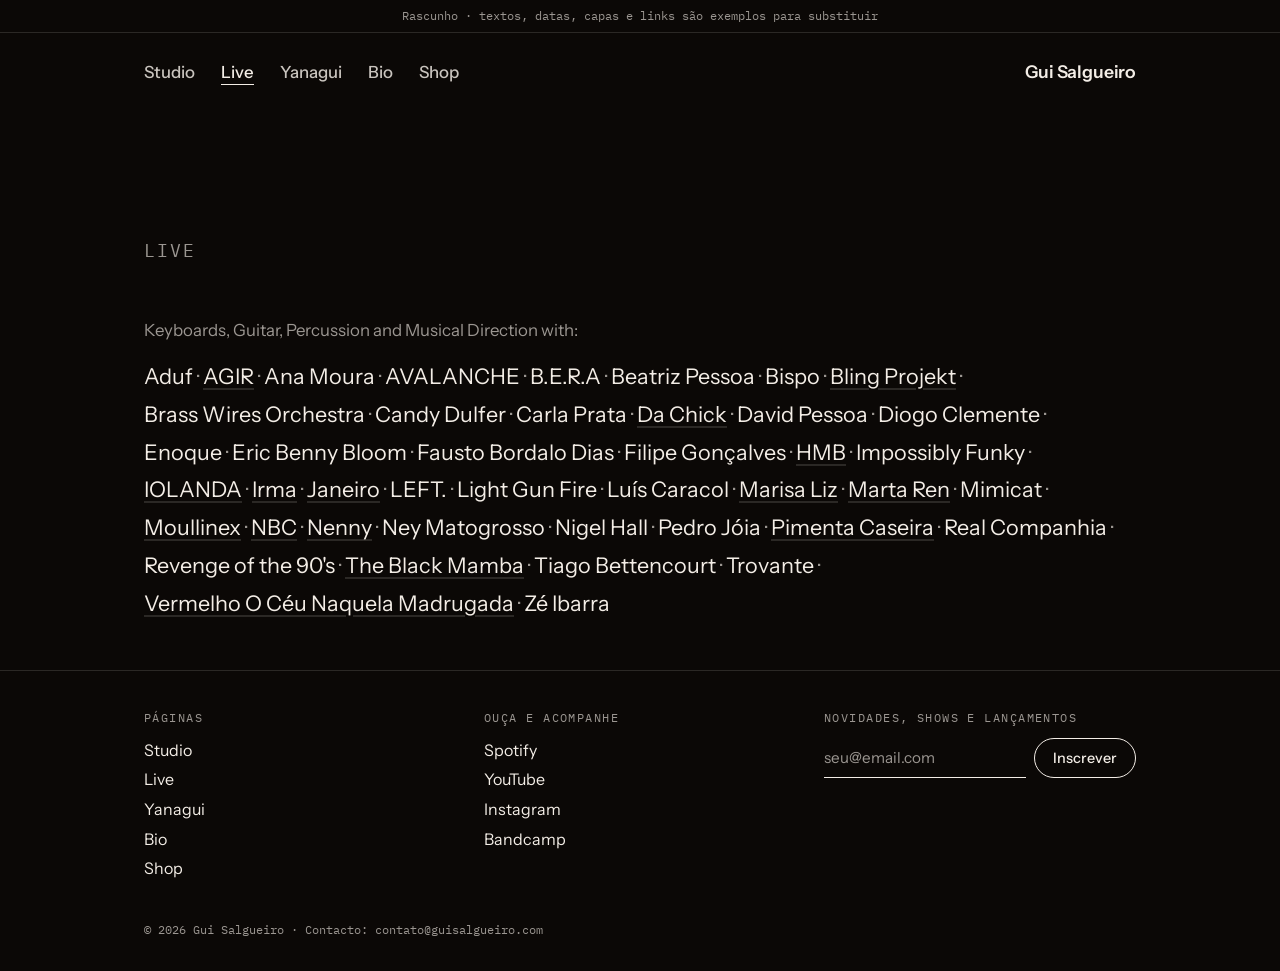
==== commit 1c5958bf: "Live: vídeo para HMB Co-Authored-By: Claude Opus 5.5 <noreply@anthropic.com> Claude-Session: https:/" ====
--- a/ao-vivo.html
+++ b/ao-vivo.html
@@ -30,7 +30,7 @@
 </div>
 <div class="wrap live-list">
   <p class="live-intro">Keyboards, Guitar, Percussion and Musical Direction with:</p>
-  <p class="live-flow"><span>Aduf</span><span class="sep" aria-hidden="true">&nbsp;· </span><span><a href="https://www.youtube.com/watch?v=AyXJHShTwcI" target="_blank" rel="noopener">AGIR</a></span><span class="sep" aria-hidden="true">&nbsp;· </span><span>Ana Moura</span><span class="sep" aria-hidden="true">&nbsp;· </span><span>AVALANCHE</span><span class="sep" aria-hidden="true">&nbsp;· </span><span>B.E.R.A</span><span class="sep" aria-hidden="true">&nbsp;· </span><span>Beatriz Pessoa</span><span class="sep" aria-hidden="true">&nbsp;· </span><span>Bispo</span><span class="sep" aria-hidden="true">&nbsp;· </span><span><a href="https://www.youtube.com/watch?v=A6Neeb7_bMw&amp;t=81s" target="_blank" rel="noopener">Bling Projekt</a></span><span class="sep" aria-hidden="true">&nbsp;· </span><span>Brass Wires Orchestra</span><span class="sep" aria-hidden="true">&nbsp;· </span><span>Candy Dulfer</span><span class="sep" aria-hidden="true">&nbsp;· </span><span>Carla Prata</span><span class="sep" aria-hidden="true">&nbsp;· </span><span><a href="https://www.youtube.com/watch?v=3tbDaW5G_CM" target="_blank" rel="noopener">Da Chick</a></span><span class="sep" aria-hidden="true">&nbsp;· </span><span>David Pessoa</span><span class="sep" aria-hidden="true">&nbsp;· </span><span>Diogo Clemente</span><span class="sep" aria-hidden="true">&nbsp;· </span><span>Enoque</span><span class="sep" aria-hidden="true">&nbsp;· </span><span>Eric Benny Bloom</span><span class="sep" aria-hidden="true">&nbsp;· </span><span>Fausto Bordalo Dias</span><span class="sep" aria-hidden="true">&nbsp;· </span><span>Filipe Gonçalves</span><span class="sep" aria-hidden="true">&nbsp;· </span><span>HMB</span><span class="sep" aria-hidden="true">&nbsp;· </span><span>Impossibly Funky</span><span class="sep" aria-hidden="true">&nbsp;· </span><span><a href="https://www.youtube.com/watch?v=2orPQdrUjEw" target="_blank" rel="noopener">IOLANDA</a></span><span class="sep" aria-hidden="true">&nbsp;· </span><span><a href="https://www.youtube.com/watch?v=jy1mhx5wV38" target="_blank" rel="noopener">Irma</a></span><span class="sep" aria-hidden="true">&nbsp;· </span><span><a href="https://www.youtube.com/watch?v=sgWRAWzU04o" target="_blank" rel="noopener">Janeiro</a></span><span class="sep" aria-hidden="true">&nbsp;· </span><span>LEFT.</span><span class="sep" aria-hidden="true">&nbsp;· </span><span>Light Gun Fire</span><span class="sep" aria-hidden="true">&nbsp;· </span><span>Luís Caracol</span><span class="sep" aria-hidden="true">&nbsp;· </span><span><a href="https://www.youtube.com/watch?v=-7q7kiqVghs" target="_blank" rel="noopener">Marisa Liz</a></span><span class="sep" aria-hidden="true">&nbsp;· </span><span><a href="https://www.youtube.com/watch?v=9SAvpsUpEcQ" target="_blank" rel="noopener">Marta Ren</a></span><span class="sep" aria-hidden="true">&nbsp;· </span><span>Mimicat</span><span class="sep" aria-hidden="true">&nbsp;· </span><span><a href="https://www.youtube.com/watch?v=DfO5Jhn0fOI" target="_blank" rel="noopener">Moullinex</a></span><span class="sep" aria-hidden="true">&nbsp;· </span><span><a href="https://www.youtube.com/watch?v=NsyDwvbZWCg&amp;t=3071s" target="_blank" rel="noopener">NBC</a></span><span class="sep" aria-hidden="true">&nbsp;· </span><span><a href="https://www.youtube.com/watch?v=IdqnNo1mqko" target="_blank" rel="noopener">Nenny</a></span><span class="sep" aria-hidden="true">&nbsp;· </span><span>Ney Matogrosso</span><span class="sep" aria-hidden="true">&nbsp;· </span><span>Nigel Hall</span><span class="sep" aria-hidden="true">&nbsp;· </span><span>Pedro Jóia</span><span class="sep" aria-hidden="true">&nbsp;· </span><span><a href="https://www.youtube.com/watch?v=JHCRSwOj2IU" target="_blank" rel="noopener">Pimenta Caseira</a></span><span class="sep" aria-hidden="true">&nbsp;· </span><span>Real Companhia</span><span class="sep" aria-hidden="true">&nbsp;· </span><span>Revenge of the 90&#x27;s</span><span class="sep" aria-hidden="true">&nbsp;· </span><span><a href="https://www.youtube.com/watch?v=mO6J3GvQI_U" target="_blank" rel="noopener">The Black Mamba</a></span><span class="sep" aria-hidden="true">&nbsp;· </span><span>Tiago Bettencourt</span><span class="sep" aria-hidden="true">&nbsp;· </span><span>Trovante</span><span class="sep" aria-hidden="true">&nbsp;· </span><span><a href="https://www.youtube.com/watch?v=T8986eCgUaQ" target="_blank" rel="noopener">Vermelho O Céu Naquela Madrugada</a></span><span class="sep" aria-hidden="true">&nbsp;· </span><span>Zé Ibarra</span></p>
+  <p class="live-flow"><span>Aduf</span><span class="sep" aria-hidden="true">&nbsp;· </span><span><a href="https://www.youtube.com/watch?v=AyXJHShTwcI" target="_blank" rel="noopener">AGIR</a></span><span class="sep" aria-hidden="true">&nbsp;· </span><span>Ana Moura</span><span class="sep" aria-hidden="true">&nbsp;· </span><span>AVALANCHE</span><span class="sep" aria-hidden="true">&nbsp;· </span><span>B.E.R.A</span><span class="sep" aria-hidden="true">&nbsp;· </span><span>Beatriz Pessoa</span><span class="sep" aria-hidden="true">&nbsp;· </span><span>Bispo</span><span class="sep" aria-hidden="true">&nbsp;· </span><span><a href="https://www.youtube.com/watch?v=A6Neeb7_bMw&amp;t=81s" target="_blank" rel="noopener">Bling Projekt</a></span><span class="sep" aria-hidden="true">&nbsp;· </span><span>Brass Wires Orchestra</span><span class="sep" aria-hidden="true">&nbsp;· </span><span>Candy Dulfer</span><span class="sep" aria-hidden="true">&nbsp;· </span><span>Carla Prata</span><span class="sep" aria-hidden="true">&nbsp;· </span><span><a href="https://www.youtube.com/watch?v=3tbDaW5G_CM" target="_blank" rel="noopener">Da Chick</a></span><span class="sep" aria-hidden="true">&nbsp;· </span><span>David Pessoa</span><span class="sep" aria-hidden="true">&nbsp;· </span><span>Diogo Clemente</span><span class="sep" aria-hidden="true">&nbsp;· </span><span>Enoque</span><span class="sep" aria-hidden="true">&nbsp;· </span><span>Eric Benny Bloom</span><span class="sep" aria-hidden="true">&nbsp;· </span><span>Fausto Bordalo Dias</span><span class="sep" aria-hidden="true">&nbsp;· </span><span>Filipe Gonçalves</span><span class="sep" aria-hidden="true">&nbsp;· </span><span><a href="https://www.youtube.com/watch?v=kRja3t-0_e4" target="_blank" rel="noopener">HMB</a></span><span class="sep" aria-hidden="true">&nbsp;· </span><span>Impossibly Funky</span><span class="sep" aria-hidden="true">&nbsp;· </span><span><a href="https://www.youtube.com/watch?v=2orPQdrUjEw" target="_blank" rel="noopener">IOLANDA</a></span><span class="sep" aria-hidden="true">&nbsp;· </span><span><a href="https://www.youtube.com/watch?v=jy1mhx5wV38" target="_blank" rel="noopener">Irma</a></span><span class="sep" aria-hidden="true">&nbsp;· </span><span><a href="https://www.youtube.com/watch?v=sgWRAWzU04o" target="_blank" rel="noopener">Janeiro</a></span><span class="sep" aria-hidden="true">&nbsp;· </span><span>LEFT.</span><span class="sep" aria-hidden="true">&nbsp;· </span><span>Light Gun Fire</span><span class="sep" aria-hidden="true">&nbsp;· </span><span>Luís Caracol</span><span class="sep" aria-hidden="true">&nbsp;· </span><span><a href="https://www.youtube.com/watch?v=-7q7kiqVghs" target="_blank" rel="noopener">Marisa Liz</a></span><span class="sep" aria-hidden="true">&nbsp;· </span><span><a href="https://www.youtube.com/watch?v=9SAvpsUpEcQ" target="_blank" rel="noopener">Marta Ren</a></span><span class="sep" aria-hidden="true">&nbsp;· </span><span>Mimicat</span><span class="sep" aria-hidden="true">&nbsp;· </span><span><a href="https://www.youtube.com/watch?v=DfO5Jhn0fOI" target="_blank" rel="noopener">Moullinex</a></span><span class="sep" aria-hidden="true">&nbsp;· </span><span><a href="https://www.youtube.com/watch?v=NsyDwvbZWCg&amp;t=3071s" target="_blank" rel="noopener">NBC</a></span><span class="sep" aria-hidden="true">&nbsp;· </span><span><a href="https://www.youtube.com/watch?v=IdqnNo1mqko" target="_blank" rel="noopener">Nenny</a></span><span class="sep" aria-hidden="true">&nbsp;· </span><span>Ney Matogrosso</span><span class="sep" aria-hidden="true">&nbsp;· </span><span>Nigel Hall</span><span class="sep" aria-hidden="true">&nbsp;· </span><span>Pedro Jóia</span><span class="sep" aria-hidden="true">&nbsp;· </span><span><a href="https://www.youtube.com/watch?v=JHCRSwOj2IU" target="_blank" rel="noopener">Pimenta Caseira</a></span><span class="sep" aria-hidden="true">&nbsp;· </span><span>Real Companhia</span><span class="sep" aria-hidden="true">&nbsp;· </span><span>Revenge of the 90&#x27;s</span><span class="sep" aria-hidden="true">&nbsp;· </span><span><a href="https://www.youtube.com/watch?v=mO6J3GvQI_U" target="_blank" rel="noopener">The Black Mamba</a></span><span class="sep" aria-hidden="true">&nbsp;· </span><span>Tiago Bettencourt</span><span class="sep" aria-hidden="true">&nbsp;· </span><span>Trovante</span><span class="sep" aria-hidden="true">&nbsp;· </span><span><a href="https://www.youtube.com/watch?v=T8986eCgUaQ" target="_blank" rel="noopener">Vermelho O Céu Naquela Madrugada</a></span><span class="sep" aria-hidden="true">&nbsp;· </span><span>Zé Ibarra</span></p>
 </div>
 
 </main>
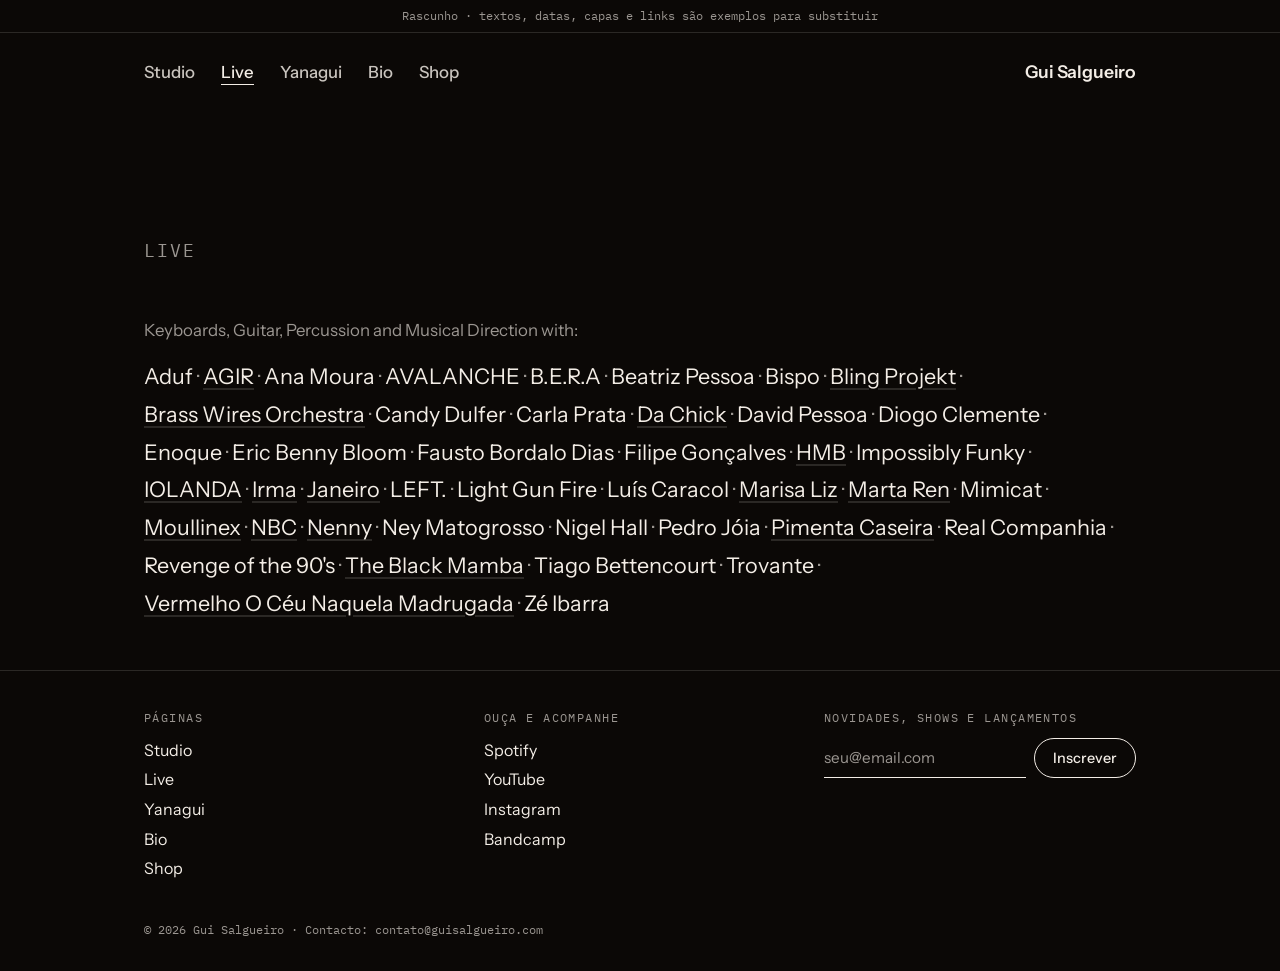
==== commit e2004642: "Live: vídeo para Brass Wires Orchestra Co-Authored-By: Claude Opus 5.5 <noreply@anthropic.com> Claud" ====
--- a/ao-vivo.html
+++ b/ao-vivo.html
@@ -30,7 +30,7 @@
 </div>
 <div class="wrap live-list">
   <p class="live-intro">Keyboards, Guitar, Percussion and Musical Direction with:</p>
-  <p class="live-flow"><span>Aduf</span><span class="sep" aria-hidden="true">&nbsp;· </span><span><a href="https://www.youtube.com/watch?v=AyXJHShTwcI" target="_blank" rel="noopener">AGIR</a></span><span class="sep" aria-hidden="true">&nbsp;· </span><span>Ana Moura</span><span class="sep" aria-hidden="true">&nbsp;· </span><span>AVALANCHE</span><span class="sep" aria-hidden="true">&nbsp;· </span><span>B.E.R.A</span><span class="sep" aria-hidden="true">&nbsp;· </span><span>Beatriz Pessoa</span><span class="sep" aria-hidden="true">&nbsp;· </span><span>Bispo</span><span class="sep" aria-hidden="true">&nbsp;· </span><span><a href="https://www.youtube.com/watch?v=A6Neeb7_bMw&amp;t=81s" target="_blank" rel="noopener">Bling Projekt</a></span><span class="sep" aria-hidden="true">&nbsp;· </span><span>Brass Wires Orchestra</span><span class="sep" aria-hidden="true">&nbsp;· </span><span>Candy Dulfer</span><span class="sep" aria-hidden="true">&nbsp;· </span><span>Carla Prata</span><span class="sep" aria-hidden="true">&nbsp;· </span><span><a href="https://www.youtube.com/watch?v=3tbDaW5G_CM" target="_blank" rel="noopener">Da Chick</a></span><span class="sep" aria-hidden="true">&nbsp;· </span><span>David Pessoa</span><span class="sep" aria-hidden="true">&nbsp;· </span><span>Diogo Clemente</span><span class="sep" aria-hidden="true">&nbsp;· </span><span>Enoque</span><span class="sep" aria-hidden="true">&nbsp;· </span><span>Eric Benny Bloom</span><span class="sep" aria-hidden="true">&nbsp;· </span><span>Fausto Bordalo Dias</span><span class="sep" aria-hidden="true">&nbsp;· </span><span>Filipe Gonçalves</span><span class="sep" aria-hidden="true">&nbsp;· </span><span><a href="https://www.youtube.com/watch?v=kRja3t-0_e4" target="_blank" rel="noopener">HMB</a></span><span class="sep" aria-hidden="true">&nbsp;· </span><span>Impossibly Funky</span><span class="sep" aria-hidden="true">&nbsp;· </span><span><a href="https://www.youtube.com/watch?v=2orPQdrUjEw" target="_blank" rel="noopener">IOLANDA</a></span><span class="sep" aria-hidden="true">&nbsp;· </span><span><a href="https://www.youtube.com/watch?v=jy1mhx5wV38" target="_blank" rel="noopener">Irma</a></span><span class="sep" aria-hidden="true">&nbsp;· </span><span><a href="https://www.youtube.com/watch?v=sgWRAWzU04o" target="_blank" rel="noopener">Janeiro</a></span><span class="sep" aria-hidden="true">&nbsp;· </span><span>LEFT.</span><span class="sep" aria-hidden="true">&nbsp;· </span><span>Light Gun Fire</span><span class="sep" aria-hidden="true">&nbsp;· </span><span>Luís Caracol</span><span class="sep" aria-hidden="true">&nbsp;· </span><span><a href="https://www.youtube.com/watch?v=-7q7kiqVghs" target="_blank" rel="noopener">Marisa Liz</a></span><span class="sep" aria-hidden="true">&nbsp;· </span><span><a href="https://www.youtube.com/watch?v=9SAvpsUpEcQ" target="_blank" rel="noopener">Marta Ren</a></span><span class="sep" aria-hidden="true">&nbsp;· </span><span>Mimicat</span><span class="sep" aria-hidden="true">&nbsp;· </span><span><a href="https://www.youtube.com/watch?v=DfO5Jhn0fOI" target="_blank" rel="noopener">Moullinex</a></span><span class="sep" aria-hidden="true">&nbsp;· </span><span><a href="https://www.youtube.com/watch?v=NsyDwvbZWCg&amp;t=3071s" target="_blank" rel="noopener">NBC</a></span><span class="sep" aria-hidden="true">&nbsp;· </span><span><a href="https://www.youtube.com/watch?v=IdqnNo1mqko" target="_blank" rel="noopener">Nenny</a></span><span class="sep" aria-hidden="true">&nbsp;· </span><span>Ney Matogrosso</span><span class="sep" aria-hidden="true">&nbsp;· </span><span>Nigel Hall</span><span class="sep" aria-hidden="true">&nbsp;· </span><span>Pedro Jóia</span><span class="sep" aria-hidden="true">&nbsp;· </span><span><a href="https://www.youtube.com/watch?v=JHCRSwOj2IU" target="_blank" rel="noopener">Pimenta Caseira</a></span><span class="sep" aria-hidden="true">&nbsp;· </span><span>Real Companhia</span><span class="sep" aria-hidden="true">&nbsp;· </span><span>Revenge of the 90&#x27;s</span><span class="sep" aria-hidden="true">&nbsp;· </span><span><a href="https://www.youtube.com/watch?v=mO6J3GvQI_U" target="_blank" rel="noopener">The Black Mamba</a></span><span class="sep" aria-hidden="true">&nbsp;· </span><span>Tiago Bettencourt</span><span class="sep" aria-hidden="true">&nbsp;· </span><span>Trovante</span><span class="sep" aria-hidden="true">&nbsp;· </span><span><a href="https://www.youtube.com/watch?v=T8986eCgUaQ" target="_blank" rel="noopener">Vermelho O Céu Naquela Madrugada</a></span><span class="sep" aria-hidden="true">&nbsp;· </span><span>Zé Ibarra</span></p>
+  <p class="live-flow"><span>Aduf</span><span class="sep" aria-hidden="true">&nbsp;· </span><span><a href="https://www.youtube.com/watch?v=AyXJHShTwcI" target="_blank" rel="noopener">AGIR</a></span><span class="sep" aria-hidden="true">&nbsp;· </span><span>Ana Moura</span><span class="sep" aria-hidden="true">&nbsp;· </span><span>AVALANCHE</span><span class="sep" aria-hidden="true">&nbsp;· </span><span>B.E.R.A</span><span class="sep" aria-hidden="true">&nbsp;· </span><span>Beatriz Pessoa</span><span class="sep" aria-hidden="true">&nbsp;· </span><span>Bispo</span><span class="sep" aria-hidden="true">&nbsp;· </span><span><a href="https://www.youtube.com/watch?v=A6Neeb7_bMw&amp;t=81s" target="_blank" rel="noopener">Bling Projekt</a></span><span class="sep" aria-hidden="true">&nbsp;· </span><span><a href="https://www.youtube.com/watch?v=JBWthsB-YJ4" target="_blank" rel="noopener">Brass Wires Orchestra</a></span><span class="sep" aria-hidden="true">&nbsp;· </span><span>Candy Dulfer</span><span class="sep" aria-hidden="true">&nbsp;· </span><span>Carla Prata</span><span class="sep" aria-hidden="true">&nbsp;· </span><span><a href="https://www.youtube.com/watch?v=3tbDaW5G_CM" target="_blank" rel="noopener">Da Chick</a></span><span class="sep" aria-hidden="true">&nbsp;· </span><span>David Pessoa</span><span class="sep" aria-hidden="true">&nbsp;· </span><span>Diogo Clemente</span><span class="sep" aria-hidden="true">&nbsp;· </span><span>Enoque</span><span class="sep" aria-hidden="true">&nbsp;· </span><span>Eric Benny Bloom</span><span class="sep" aria-hidden="true">&nbsp;· </span><span>Fausto Bordalo Dias</span><span class="sep" aria-hidden="true">&nbsp;· </span><span>Filipe Gonçalves</span><span class="sep" aria-hidden="true">&nbsp;· </span><span><a href="https://www.youtube.com/watch?v=kRja3t-0_e4" target="_blank" rel="noopener">HMB</a></span><span class="sep" aria-hidden="true">&nbsp;· </span><span>Impossibly Funky</span><span class="sep" aria-hidden="true">&nbsp;· </span><span><a href="https://www.youtube.com/watch?v=2orPQdrUjEw" target="_blank" rel="noopener">IOLANDA</a></span><span class="sep" aria-hidden="true">&nbsp;· </span><span><a href="https://www.youtube.com/watch?v=jy1mhx5wV38" target="_blank" rel="noopener">Irma</a></span><span class="sep" aria-hidden="true">&nbsp;· </span><span><a href="https://www.youtube.com/watch?v=sgWRAWzU04o" target="_blank" rel="noopener">Janeiro</a></span><span class="sep" aria-hidden="true">&nbsp;· </span><span>LEFT.</span><span class="sep" aria-hidden="true">&nbsp;· </span><span>Light Gun Fire</span><span class="sep" aria-hidden="true">&nbsp;· </span><span>Luís Caracol</span><span class="sep" aria-hidden="true">&nbsp;· </span><span><a href="https://www.youtube.com/watch?v=-7q7kiqVghs" target="_blank" rel="noopener">Marisa Liz</a></span><span class="sep" aria-hidden="true">&nbsp;· </span><span><a href="https://www.youtube.com/watch?v=9SAvpsUpEcQ" target="_blank" rel="noopener">Marta Ren</a></span><span class="sep" aria-hidden="true">&nbsp;· </span><span>Mimicat</span><span class="sep" aria-hidden="true">&nbsp;· </span><span><a href="https://www.youtube.com/watch?v=DfO5Jhn0fOI" target="_blank" rel="noopener">Moullinex</a></span><span class="sep" aria-hidden="true">&nbsp;· </span><span><a href="https://www.youtube.com/watch?v=NsyDwvbZWCg&amp;t=3071s" target="_blank" rel="noopener">NBC</a></span><span class="sep" aria-hidden="true">&nbsp;· </span><span><a href="https://www.youtube.com/watch?v=IdqnNo1mqko" target="_blank" rel="noopener">Nenny</a></span><span class="sep" aria-hidden="true">&nbsp;· </span><span>Ney Matogrosso</span><span class="sep" aria-hidden="true">&nbsp;· </span><span>Nigel Hall</span><span class="sep" aria-hidden="true">&nbsp;· </span><span>Pedro Jóia</span><span class="sep" aria-hidden="true">&nbsp;· </span><span><a href="https://www.youtube.com/watch?v=JHCRSwOj2IU" target="_blank" rel="noopener">Pimenta Caseira</a></span><span class="sep" aria-hidden="true">&nbsp;· </span><span>Real Companhia</span><span class="sep" aria-hidden="true">&nbsp;· </span><span>Revenge of the 90&#x27;s</span><span class="sep" aria-hidden="true">&nbsp;· </span><span><a href="https://www.youtube.com/watch?v=mO6J3GvQI_U" target="_blank" rel="noopener">The Black Mamba</a></span><span class="sep" aria-hidden="true">&nbsp;· </span><span>Tiago Bettencourt</span><span class="sep" aria-hidden="true">&nbsp;· </span><span>Trovante</span><span class="sep" aria-hidden="true">&nbsp;· </span><span><a href="https://www.youtube.com/watch?v=T8986eCgUaQ" target="_blank" rel="noopener">Vermelho O Céu Naquela Madrugada</a></span><span class="sep" aria-hidden="true">&nbsp;· </span><span>Zé Ibarra</span></p>
 </div>
 
 </main>
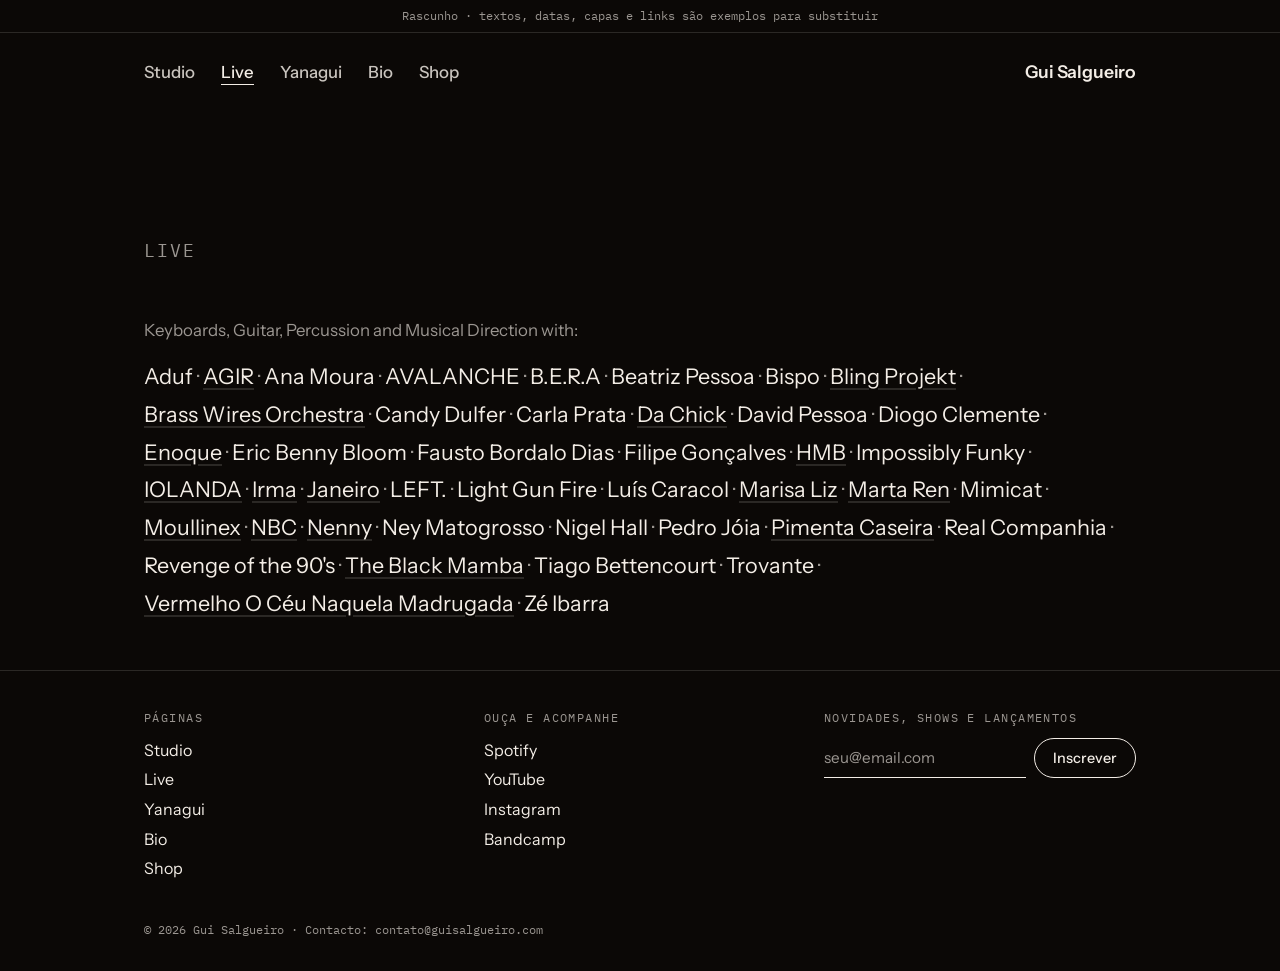
==== commit 24feb349: "Live: vídeo para Enoque Co-Authored-By: Claude Opus 5.5 <noreply@anthropic.com> Claude-Session: http" ====
--- a/ao-vivo.html
+++ b/ao-vivo.html
@@ -30,7 +30,7 @@
 </div>
 <div class="wrap live-list">
   <p class="live-intro">Keyboards, Guitar, Percussion and Musical Direction with:</p>
-  <p class="live-flow"><span>Aduf</span><span class="sep" aria-hidden="true">&nbsp;· </span><span><a href="https://www.youtube.com/watch?v=AyXJHShTwcI" target="_blank" rel="noopener">AGIR</a></span><span class="sep" aria-hidden="true">&nbsp;· </span><span>Ana Moura</span><span class="sep" aria-hidden="true">&nbsp;· </span><span>AVALANCHE</span><span class="sep" aria-hidden="true">&nbsp;· </span><span>B.E.R.A</span><span class="sep" aria-hidden="true">&nbsp;· </span><span>Beatriz Pessoa</span><span class="sep" aria-hidden="true">&nbsp;· </span><span>Bispo</span><span class="sep" aria-hidden="true">&nbsp;· </span><span><a href="https://www.youtube.com/watch?v=A6Neeb7_bMw&amp;t=81s" target="_blank" rel="noopener">Bling Projekt</a></span><span class="sep" aria-hidden="true">&nbsp;· </span><span><a href="https://www.youtube.com/watch?v=JBWthsB-YJ4" target="_blank" rel="noopener">Brass Wires Orchestra</a></span><span class="sep" aria-hidden="true">&nbsp;· </span><span>Candy Dulfer</span><span class="sep" aria-hidden="true">&nbsp;· </span><span>Carla Prata</span><span class="sep" aria-hidden="true">&nbsp;· </span><span><a href="https://www.youtube.com/watch?v=3tbDaW5G_CM" target="_blank" rel="noopener">Da Chick</a></span><span class="sep" aria-hidden="true">&nbsp;· </span><span>David Pessoa</span><span class="sep" aria-hidden="true">&nbsp;· </span><span>Diogo Clemente</span><span class="sep" aria-hidden="true">&nbsp;· </span><span>Enoque</span><span class="sep" aria-hidden="true">&nbsp;· </span><span>Eric Benny Bloom</span><span class="sep" aria-hidden="true">&nbsp;· </span><span>Fausto Bordalo Dias</span><span class="sep" aria-hidden="true">&nbsp;· </span><span>Filipe Gonçalves</span><span class="sep" aria-hidden="true">&nbsp;· </span><span><a href="https://www.youtube.com/watch?v=kRja3t-0_e4" target="_blank" rel="noopener">HMB</a></span><span class="sep" aria-hidden="true">&nbsp;· </span><span>Impossibly Funky</span><span class="sep" aria-hidden="true">&nbsp;· </span><span><a href="https://www.youtube.com/watch?v=2orPQdrUjEw" target="_blank" rel="noopener">IOLANDA</a></span><span class="sep" aria-hidden="true">&nbsp;· </span><span><a href="https://www.youtube.com/watch?v=jy1mhx5wV38" target="_blank" rel="noopener">Irma</a></span><span class="sep" aria-hidden="true">&nbsp;· </span><span><a href="https://www.youtube.com/watch?v=sgWRAWzU04o" target="_blank" rel="noopener">Janeiro</a></span><span class="sep" aria-hidden="true">&nbsp;· </span><span>LEFT.</span><span class="sep" aria-hidden="true">&nbsp;· </span><span>Light Gun Fire</span><span class="sep" aria-hidden="true">&nbsp;· </span><span>Luís Caracol</span><span class="sep" aria-hidden="true">&nbsp;· </span><span><a href="https://www.youtube.com/watch?v=-7q7kiqVghs" target="_blank" rel="noopener">Marisa Liz</a></span><span class="sep" aria-hidden="true">&nbsp;· </span><span><a href="https://www.youtube.com/watch?v=9SAvpsUpEcQ" target="_blank" rel="noopener">Marta Ren</a></span><span class="sep" aria-hidden="true">&nbsp;· </span><span>Mimicat</span><span class="sep" aria-hidden="true">&nbsp;· </span><span><a href="https://www.youtube.com/watch?v=DfO5Jhn0fOI" target="_blank" rel="noopener">Moullinex</a></span><span class="sep" aria-hidden="true">&nbsp;· </span><span><a href="https://www.youtube.com/watch?v=NsyDwvbZWCg&amp;t=3071s" target="_blank" rel="noopener">NBC</a></span><span class="sep" aria-hidden="true">&nbsp;· </span><span><a href="https://www.youtube.com/watch?v=IdqnNo1mqko" target="_blank" rel="noopener">Nenny</a></span><span class="sep" aria-hidden="true">&nbsp;· </span><span>Ney Matogrosso</span><span class="sep" aria-hidden="true">&nbsp;· </span><span>Nigel Hall</span><span class="sep" aria-hidden="true">&nbsp;· </span><span>Pedro Jóia</span><span class="sep" aria-hidden="true">&nbsp;· </span><span><a href="https://www.youtube.com/watch?v=JHCRSwOj2IU" target="_blank" rel="noopener">Pimenta Caseira</a></span><span class="sep" aria-hidden="true">&nbsp;· </span><span>Real Companhia</span><span class="sep" aria-hidden="true">&nbsp;· </span><span>Revenge of the 90&#x27;s</span><span class="sep" aria-hidden="true">&nbsp;· </span><span><a href="https://www.youtube.com/watch?v=mO6J3GvQI_U" target="_blank" rel="noopener">The Black Mamba</a></span><span class="sep" aria-hidden="true">&nbsp;· </span><span>Tiago Bettencourt</span><span class="sep" aria-hidden="true">&nbsp;· </span><span>Trovante</span><span class="sep" aria-hidden="true">&nbsp;· </span><span><a href="https://www.youtube.com/watch?v=T8986eCgUaQ" target="_blank" rel="noopener">Vermelho O Céu Naquela Madrugada</a></span><span class="sep" aria-hidden="true">&nbsp;· </span><span>Zé Ibarra</span></p>
+  <p class="live-flow"><span>Aduf</span><span class="sep" aria-hidden="true">&nbsp;· </span><span><a href="https://www.youtube.com/watch?v=AyXJHShTwcI" target="_blank" rel="noopener">AGIR</a></span><span class="sep" aria-hidden="true">&nbsp;· </span><span>Ana Moura</span><span class="sep" aria-hidden="true">&nbsp;· </span><span>AVALANCHE</span><span class="sep" aria-hidden="true">&nbsp;· </span><span>B.E.R.A</span><span class="sep" aria-hidden="true">&nbsp;· </span><span>Beatriz Pessoa</span><span class="sep" aria-hidden="true">&nbsp;· </span><span>Bispo</span><span class="sep" aria-hidden="true">&nbsp;· </span><span><a href="https://www.youtube.com/watch?v=A6Neeb7_bMw&amp;t=81s" target="_blank" rel="noopener">Bling Projekt</a></span><span class="sep" aria-hidden="true">&nbsp;· </span><span><a href="https://www.youtube.com/watch?v=JBWthsB-YJ4" target="_blank" rel="noopener">Brass Wires Orchestra</a></span><span class="sep" aria-hidden="true">&nbsp;· </span><span>Candy Dulfer</span><span class="sep" aria-hidden="true">&nbsp;· </span><span>Carla Prata</span><span class="sep" aria-hidden="true">&nbsp;· </span><span><a href="https://www.youtube.com/watch?v=3tbDaW5G_CM" target="_blank" rel="noopener">Da Chick</a></span><span class="sep" aria-hidden="true">&nbsp;· </span><span>David Pessoa</span><span class="sep" aria-hidden="true">&nbsp;· </span><span>Diogo Clemente</span><span class="sep" aria-hidden="true">&nbsp;· </span><span><a href="https://www.youtube.com/watch?v=SgvE4JD1ovc" target="_blank" rel="noopener">Enoque</a></span><span class="sep" aria-hidden="true">&nbsp;· </span><span>Eric Benny Bloom</span><span class="sep" aria-hidden="true">&nbsp;· </span><span>Fausto Bordalo Dias</span><span class="sep" aria-hidden="true">&nbsp;· </span><span>Filipe Gonçalves</span><span class="sep" aria-hidden="true">&nbsp;· </span><span><a href="https://www.youtube.com/watch?v=kRja3t-0_e4" target="_blank" rel="noopener">HMB</a></span><span class="sep" aria-hidden="true">&nbsp;· </span><span>Impossibly Funky</span><span class="sep" aria-hidden="true">&nbsp;· </span><span><a href="https://www.youtube.com/watch?v=2orPQdrUjEw" target="_blank" rel="noopener">IOLANDA</a></span><span class="sep" aria-hidden="true">&nbsp;· </span><span><a href="https://www.youtube.com/watch?v=jy1mhx5wV38" target="_blank" rel="noopener">Irma</a></span><span class="sep" aria-hidden="true">&nbsp;· </span><span><a href="https://www.youtube.com/watch?v=sgWRAWzU04o" target="_blank" rel="noopener">Janeiro</a></span><span class="sep" aria-hidden="true">&nbsp;· </span><span>LEFT.</span><span class="sep" aria-hidden="true">&nbsp;· </span><span>Light Gun Fire</span><span class="sep" aria-hidden="true">&nbsp;· </span><span>Luís Caracol</span><span class="sep" aria-hidden="true">&nbsp;· </span><span><a href="https://www.youtube.com/watch?v=-7q7kiqVghs" target="_blank" rel="noopener">Marisa Liz</a></span><span class="sep" aria-hidden="true">&nbsp;· </span><span><a href="https://www.youtube.com/watch?v=9SAvpsUpEcQ" target="_blank" rel="noopener">Marta Ren</a></span><span class="sep" aria-hidden="true">&nbsp;· </span><span>Mimicat</span><span class="sep" aria-hidden="true">&nbsp;· </span><span><a href="https://www.youtube.com/watch?v=DfO5Jhn0fOI" target="_blank" rel="noopener">Moullinex</a></span><span class="sep" aria-hidden="true">&nbsp;· </span><span><a href="https://www.youtube.com/watch?v=NsyDwvbZWCg&amp;t=3071s" target="_blank" rel="noopener">NBC</a></span><span class="sep" aria-hidden="true">&nbsp;· </span><span><a href="https://www.youtube.com/watch?v=IdqnNo1mqko" target="_blank" rel="noopener">Nenny</a></span><span class="sep" aria-hidden="true">&nbsp;· </span><span>Ney Matogrosso</span><span class="sep" aria-hidden="true">&nbsp;· </span><span>Nigel Hall</span><span class="sep" aria-hidden="true">&nbsp;· </span><span>Pedro Jóia</span><span class="sep" aria-hidden="true">&nbsp;· </span><span><a href="https://www.youtube.com/watch?v=JHCRSwOj2IU" target="_blank" rel="noopener">Pimenta Caseira</a></span><span class="sep" aria-hidden="true">&nbsp;· </span><span>Real Companhia</span><span class="sep" aria-hidden="true">&nbsp;· </span><span>Revenge of the 90&#x27;s</span><span class="sep" aria-hidden="true">&nbsp;· </span><span><a href="https://www.youtube.com/watch?v=mO6J3GvQI_U" target="_blank" rel="noopener">The Black Mamba</a></span><span class="sep" aria-hidden="true">&nbsp;· </span><span>Tiago Bettencourt</span><span class="sep" aria-hidden="true">&nbsp;· </span><span>Trovante</span><span class="sep" aria-hidden="true">&nbsp;· </span><span><a href="https://www.youtube.com/watch?v=T8986eCgUaQ" target="_blank" rel="noopener">Vermelho O Céu Naquela Madrugada</a></span><span class="sep" aria-hidden="true">&nbsp;· </span><span>Zé Ibarra</span></p>
 </div>
 
 </main>
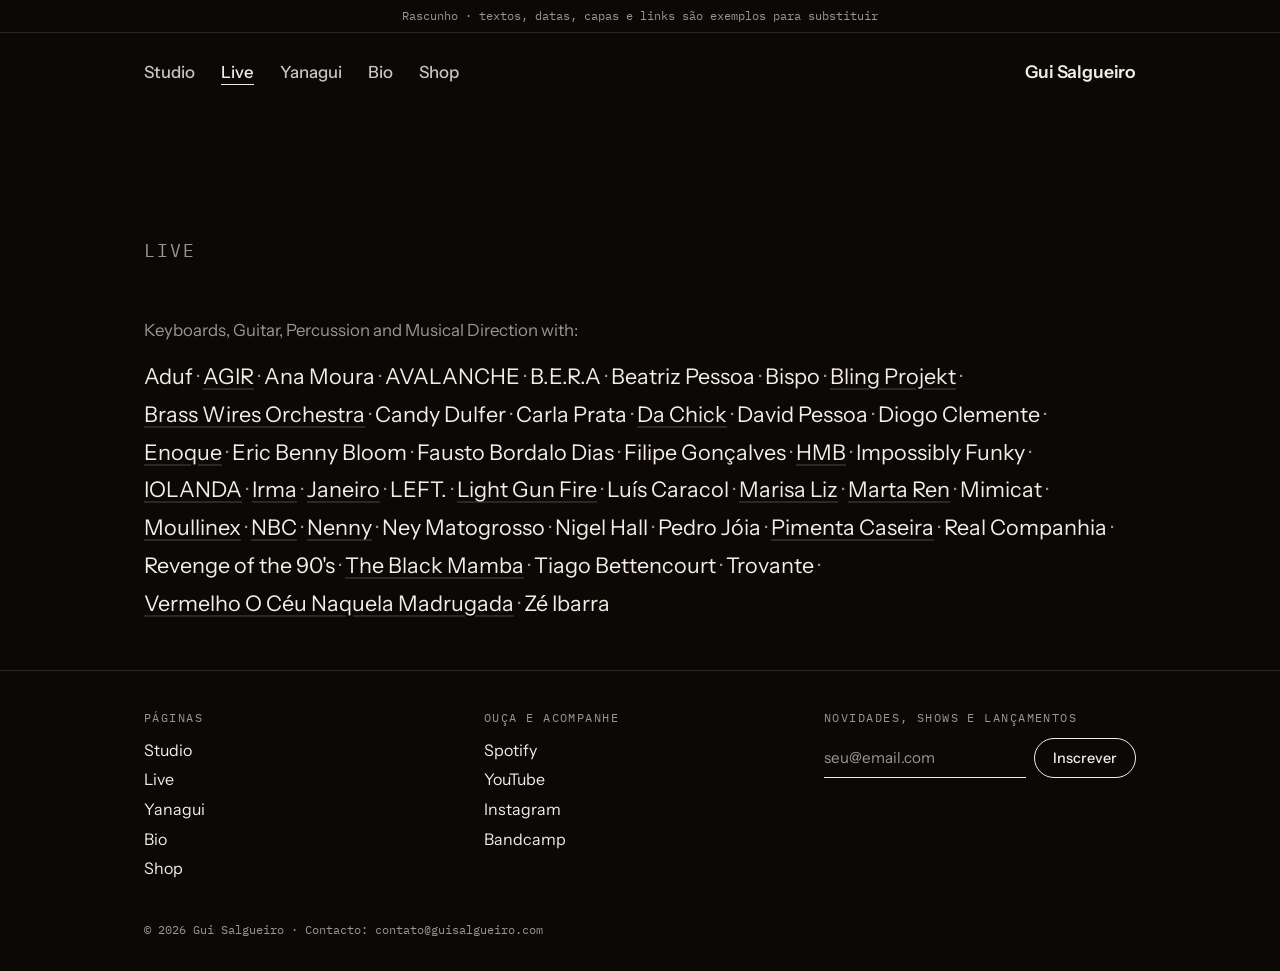
==== commit 42822f42: "Live: vídeo para Light Gun Fire Co-Authored-By: Claude Opus 5.5 <noreply@anthropic.com> Claude-Sessi" ====
--- a/ao-vivo.html
+++ b/ao-vivo.html
@@ -30,7 +30,7 @@
 </div>
 <div class="wrap live-list">
   <p class="live-intro">Keyboards, Guitar, Percussion and Musical Direction with:</p>
-  <p class="live-flow"><span>Aduf</span><span class="sep" aria-hidden="true">&nbsp;· </span><span><a href="https://www.youtube.com/watch?v=AyXJHShTwcI" target="_blank" rel="noopener">AGIR</a></span><span class="sep" aria-hidden="true">&nbsp;· </span><span>Ana Moura</span><span class="sep" aria-hidden="true">&nbsp;· </span><span>AVALANCHE</span><span class="sep" aria-hidden="true">&nbsp;· </span><span>B.E.R.A</span><span class="sep" aria-hidden="true">&nbsp;· </span><span>Beatriz Pessoa</span><span class="sep" aria-hidden="true">&nbsp;· </span><span>Bispo</span><span class="sep" aria-hidden="true">&nbsp;· </span><span><a href="https://www.youtube.com/watch?v=A6Neeb7_bMw&amp;t=81s" target="_blank" rel="noopener">Bling Projekt</a></span><span class="sep" aria-hidden="true">&nbsp;· </span><span><a href="https://www.youtube.com/watch?v=JBWthsB-YJ4" target="_blank" rel="noopener">Brass Wires Orchestra</a></span><span class="sep" aria-hidden="true">&nbsp;· </span><span>Candy Dulfer</span><span class="sep" aria-hidden="true">&nbsp;· </span><span>Carla Prata</span><span class="sep" aria-hidden="true">&nbsp;· </span><span><a href="https://www.youtube.com/watch?v=3tbDaW5G_CM" target="_blank" rel="noopener">Da Chick</a></span><span class="sep" aria-hidden="true">&nbsp;· </span><span>David Pessoa</span><span class="sep" aria-hidden="true">&nbsp;· </span><span>Diogo Clemente</span><span class="sep" aria-hidden="true">&nbsp;· </span><span><a href="https://www.youtube.com/watch?v=SgvE4JD1ovc" target="_blank" rel="noopener">Enoque</a></span><span class="sep" aria-hidden="true">&nbsp;· </span><span>Eric Benny Bloom</span><span class="sep" aria-hidden="true">&nbsp;· </span><span>Fausto Bordalo Dias</span><span class="sep" aria-hidden="true">&nbsp;· </span><span>Filipe Gonçalves</span><span class="sep" aria-hidden="true">&nbsp;· </span><span><a href="https://www.youtube.com/watch?v=kRja3t-0_e4" target="_blank" rel="noopener">HMB</a></span><span class="sep" aria-hidden="true">&nbsp;· </span><span>Impossibly Funky</span><span class="sep" aria-hidden="true">&nbsp;· </span><span><a href="https://www.youtube.com/watch?v=2orPQdrUjEw" target="_blank" rel="noopener">IOLANDA</a></span><span class="sep" aria-hidden="true">&nbsp;· </span><span><a href="https://www.youtube.com/watch?v=jy1mhx5wV38" target="_blank" rel="noopener">Irma</a></span><span class="sep" aria-hidden="true">&nbsp;· </span><span><a href="https://www.youtube.com/watch?v=sgWRAWzU04o" target="_blank" rel="noopener">Janeiro</a></span><span class="sep" aria-hidden="true">&nbsp;· </span><span>LEFT.</span><span class="sep" aria-hidden="true">&nbsp;· </span><span>Light Gun Fire</span><span class="sep" aria-hidden="true">&nbsp;· </span><span>Luís Caracol</span><span class="sep" aria-hidden="true">&nbsp;· </span><span><a href="https://www.youtube.com/watch?v=-7q7kiqVghs" target="_blank" rel="noopener">Marisa Liz</a></span><span class="sep" aria-hidden="true">&nbsp;· </span><span><a href="https://www.youtube.com/watch?v=9SAvpsUpEcQ" target="_blank" rel="noopener">Marta Ren</a></span><span class="sep" aria-hidden="true">&nbsp;· </span><span>Mimicat</span><span class="sep" aria-hidden="true">&nbsp;· </span><span><a href="https://www.youtube.com/watch?v=DfO5Jhn0fOI" target="_blank" rel="noopener">Moullinex</a></span><span class="sep" aria-hidden="true">&nbsp;· </span><span><a href="https://www.youtube.com/watch?v=NsyDwvbZWCg&amp;t=3071s" target="_blank" rel="noopener">NBC</a></span><span class="sep" aria-hidden="true">&nbsp;· </span><span><a href="https://www.youtube.com/watch?v=IdqnNo1mqko" target="_blank" rel="noopener">Nenny</a></span><span class="sep" aria-hidden="true">&nbsp;· </span><span>Ney Matogrosso</span><span class="sep" aria-hidden="true">&nbsp;· </span><span>Nigel Hall</span><span class="sep" aria-hidden="true">&nbsp;· </span><span>Pedro Jóia</span><span class="sep" aria-hidden="true">&nbsp;· </span><span><a href="https://www.youtube.com/watch?v=JHCRSwOj2IU" target="_blank" rel="noopener">Pimenta Caseira</a></span><span class="sep" aria-hidden="true">&nbsp;· </span><span>Real Companhia</span><span class="sep" aria-hidden="true">&nbsp;· </span><span>Revenge of the 90&#x27;s</span><span class="sep" aria-hidden="true">&nbsp;· </span><span><a href="https://www.youtube.com/watch?v=mO6J3GvQI_U" target="_blank" rel="noopener">The Black Mamba</a></span><span class="sep" aria-hidden="true">&nbsp;· </span><span>Tiago Bettencourt</span><span class="sep" aria-hidden="true">&nbsp;· </span><span>Trovante</span><span class="sep" aria-hidden="true">&nbsp;· </span><span><a href="https://www.youtube.com/watch?v=T8986eCgUaQ" target="_blank" rel="noopener">Vermelho O Céu Naquela Madrugada</a></span><span class="sep" aria-hidden="true">&nbsp;· </span><span>Zé Ibarra</span></p>
+  <p class="live-flow"><span>Aduf</span><span class="sep" aria-hidden="true">&nbsp;· </span><span><a href="https://www.youtube.com/watch?v=AyXJHShTwcI" target="_blank" rel="noopener">AGIR</a></span><span class="sep" aria-hidden="true">&nbsp;· </span><span>Ana Moura</span><span class="sep" aria-hidden="true">&nbsp;· </span><span>AVALANCHE</span><span class="sep" aria-hidden="true">&nbsp;· </span><span>B.E.R.A</span><span class="sep" aria-hidden="true">&nbsp;· </span><span>Beatriz Pessoa</span><span class="sep" aria-hidden="true">&nbsp;· </span><span>Bispo</span><span class="sep" aria-hidden="true">&nbsp;· </span><span><a href="https://www.youtube.com/watch?v=A6Neeb7_bMw&amp;t=81s" target="_blank" rel="noopener">Bling Projekt</a></span><span class="sep" aria-hidden="true">&nbsp;· </span><span><a href="https://www.youtube.com/watch?v=JBWthsB-YJ4" target="_blank" rel="noopener">Brass Wires Orchestra</a></span><span class="sep" aria-hidden="true">&nbsp;· </span><span>Candy Dulfer</span><span class="sep" aria-hidden="true">&nbsp;· </span><span>Carla Prata</span><span class="sep" aria-hidden="true">&nbsp;· </span><span><a href="https://www.youtube.com/watch?v=3tbDaW5G_CM" target="_blank" rel="noopener">Da Chick</a></span><span class="sep" aria-hidden="true">&nbsp;· </span><span>David Pessoa</span><span class="sep" aria-hidden="true">&nbsp;· </span><span>Diogo Clemente</span><span class="sep" aria-hidden="true">&nbsp;· </span><span><a href="https://www.youtube.com/watch?v=SgvE4JD1ovc" target="_blank" rel="noopener">Enoque</a></span><span class="sep" aria-hidden="true">&nbsp;· </span><span>Eric Benny Bloom</span><span class="sep" aria-hidden="true">&nbsp;· </span><span>Fausto Bordalo Dias</span><span class="sep" aria-hidden="true">&nbsp;· </span><span>Filipe Gonçalves</span><span class="sep" aria-hidden="true">&nbsp;· </span><span><a href="https://www.youtube.com/watch?v=kRja3t-0_e4" target="_blank" rel="noopener">HMB</a></span><span class="sep" aria-hidden="true">&nbsp;· </span><span>Impossibly Funky</span><span class="sep" aria-hidden="true">&nbsp;· </span><span><a href="https://www.youtube.com/watch?v=2orPQdrUjEw" target="_blank" rel="noopener">IOLANDA</a></span><span class="sep" aria-hidden="true">&nbsp;· </span><span><a href="https://www.youtube.com/watch?v=jy1mhx5wV38" target="_blank" rel="noopener">Irma</a></span><span class="sep" aria-hidden="true">&nbsp;· </span><span><a href="https://www.youtube.com/watch?v=sgWRAWzU04o" target="_blank" rel="noopener">Janeiro</a></span><span class="sep" aria-hidden="true">&nbsp;· </span><span>LEFT.</span><span class="sep" aria-hidden="true">&nbsp;· </span><span><a href="https://www.youtube.com/watch?v=3ytpEHPIitM" target="_blank" rel="noopener">Light Gun Fire</a></span><span class="sep" aria-hidden="true">&nbsp;· </span><span>Luís Caracol</span><span class="sep" aria-hidden="true">&nbsp;· </span><span><a href="https://www.youtube.com/watch?v=-7q7kiqVghs" target="_blank" rel="noopener">Marisa Liz</a></span><span class="sep" aria-hidden="true">&nbsp;· </span><span><a href="https://www.youtube.com/watch?v=9SAvpsUpEcQ" target="_blank" rel="noopener">Marta Ren</a></span><span class="sep" aria-hidden="true">&nbsp;· </span><span>Mimicat</span><span class="sep" aria-hidden="true">&nbsp;· </span><span><a href="https://www.youtube.com/watch?v=DfO5Jhn0fOI" target="_blank" rel="noopener">Moullinex</a></span><span class="sep" aria-hidden="true">&nbsp;· </span><span><a href="https://www.youtube.com/watch?v=NsyDwvbZWCg&amp;t=3071s" target="_blank" rel="noopener">NBC</a></span><span class="sep" aria-hidden="true">&nbsp;· </span><span><a href="https://www.youtube.com/watch?v=IdqnNo1mqko" target="_blank" rel="noopener">Nenny</a></span><span class="sep" aria-hidden="true">&nbsp;· </span><span>Ney Matogrosso</span><span class="sep" aria-hidden="true">&nbsp;· </span><span>Nigel Hall</span><span class="sep" aria-hidden="true">&nbsp;· </span><span>Pedro Jóia</span><span class="sep" aria-hidden="true">&nbsp;· </span><span><a href="https://www.youtube.com/watch?v=JHCRSwOj2IU" target="_blank" rel="noopener">Pimenta Caseira</a></span><span class="sep" aria-hidden="true">&nbsp;· </span><span>Real Companhia</span><span class="sep" aria-hidden="true">&nbsp;· </span><span>Revenge of the 90&#x27;s</span><span class="sep" aria-hidden="true">&nbsp;· </span><span><a href="https://www.youtube.com/watch?v=mO6J3GvQI_U" target="_blank" rel="noopener">The Black Mamba</a></span><span class="sep" aria-hidden="true">&nbsp;· </span><span>Tiago Bettencourt</span><span class="sep" aria-hidden="true">&nbsp;· </span><span>Trovante</span><span class="sep" aria-hidden="true">&nbsp;· </span><span><a href="https://www.youtube.com/watch?v=T8986eCgUaQ" target="_blank" rel="noopener">Vermelho O Céu Naquela Madrugada</a></span><span class="sep" aria-hidden="true">&nbsp;· </span><span>Zé Ibarra</span></p>
 </div>
 
 </main>
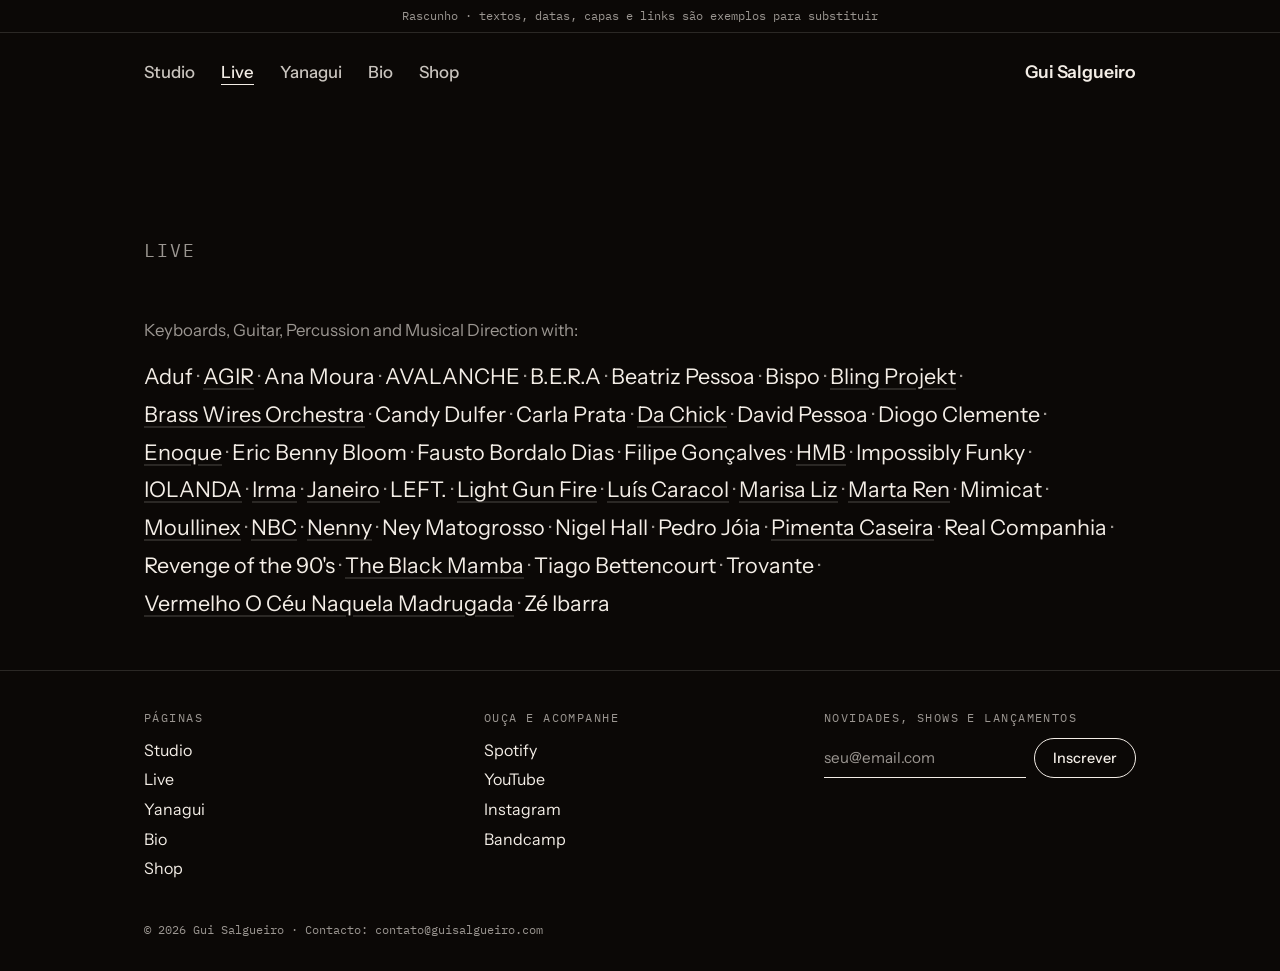
==== commit 66625c78: "Live: vídeo para Luís Caracol Co-Authored-By: Claude Opus 5.5 <noreply@anthropic.com> Claude-Session" ====
--- a/ao-vivo.html
+++ b/ao-vivo.html
@@ -30,7 +30,7 @@
 </div>
 <div class="wrap live-list">
   <p class="live-intro">Keyboards, Guitar, Percussion and Musical Direction with:</p>
-  <p class="live-flow"><span>Aduf</span><span class="sep" aria-hidden="true">&nbsp;· </span><span><a href="https://www.youtube.com/watch?v=AyXJHShTwcI" target="_blank" rel="noopener">AGIR</a></span><span class="sep" aria-hidden="true">&nbsp;· </span><span>Ana Moura</span><span class="sep" aria-hidden="true">&nbsp;· </span><span>AVALANCHE</span><span class="sep" aria-hidden="true">&nbsp;· </span><span>B.E.R.A</span><span class="sep" aria-hidden="true">&nbsp;· </span><span>Beatriz Pessoa</span><span class="sep" aria-hidden="true">&nbsp;· </span><span>Bispo</span><span class="sep" aria-hidden="true">&nbsp;· </span><span><a href="https://www.youtube.com/watch?v=A6Neeb7_bMw&amp;t=81s" target="_blank" rel="noopener">Bling Projekt</a></span><span class="sep" aria-hidden="true">&nbsp;· </span><span><a href="https://www.youtube.com/watch?v=JBWthsB-YJ4" target="_blank" rel="noopener">Brass Wires Orchestra</a></span><span class="sep" aria-hidden="true">&nbsp;· </span><span>Candy Dulfer</span><span class="sep" aria-hidden="true">&nbsp;· </span><span>Carla Prata</span><span class="sep" aria-hidden="true">&nbsp;· </span><span><a href="https://www.youtube.com/watch?v=3tbDaW5G_CM" target="_blank" rel="noopener">Da Chick</a></span><span class="sep" aria-hidden="true">&nbsp;· </span><span>David Pessoa</span><span class="sep" aria-hidden="true">&nbsp;· </span><span>Diogo Clemente</span><span class="sep" aria-hidden="true">&nbsp;· </span><span><a href="https://www.youtube.com/watch?v=SgvE4JD1ovc" target="_blank" rel="noopener">Enoque</a></span><span class="sep" aria-hidden="true">&nbsp;· </span><span>Eric Benny Bloom</span><span class="sep" aria-hidden="true">&nbsp;· </span><span>Fausto Bordalo Dias</span><span class="sep" aria-hidden="true">&nbsp;· </span><span>Filipe Gonçalves</span><span class="sep" aria-hidden="true">&nbsp;· </span><span><a href="https://www.youtube.com/watch?v=kRja3t-0_e4" target="_blank" rel="noopener">HMB</a></span><span class="sep" aria-hidden="true">&nbsp;· </span><span>Impossibly Funky</span><span class="sep" aria-hidden="true">&nbsp;· </span><span><a href="https://www.youtube.com/watch?v=2orPQdrUjEw" target="_blank" rel="noopener">IOLANDA</a></span><span class="sep" aria-hidden="true">&nbsp;· </span><span><a href="https://www.youtube.com/watch?v=jy1mhx5wV38" target="_blank" rel="noopener">Irma</a></span><span class="sep" aria-hidden="true">&nbsp;· </span><span><a href="https://www.youtube.com/watch?v=sgWRAWzU04o" target="_blank" rel="noopener">Janeiro</a></span><span class="sep" aria-hidden="true">&nbsp;· </span><span>LEFT.</span><span class="sep" aria-hidden="true">&nbsp;· </span><span><a href="https://www.youtube.com/watch?v=3ytpEHPIitM" target="_blank" rel="noopener">Light Gun Fire</a></span><span class="sep" aria-hidden="true">&nbsp;· </span><span>Luís Caracol</span><span class="sep" aria-hidden="true">&nbsp;· </span><span><a href="https://www.youtube.com/watch?v=-7q7kiqVghs" target="_blank" rel="noopener">Marisa Liz</a></span><span class="sep" aria-hidden="true">&nbsp;· </span><span><a href="https://www.youtube.com/watch?v=9SAvpsUpEcQ" target="_blank" rel="noopener">Marta Ren</a></span><span class="sep" aria-hidden="true">&nbsp;· </span><span>Mimicat</span><span class="sep" aria-hidden="true">&nbsp;· </span><span><a href="https://www.youtube.com/watch?v=DfO5Jhn0fOI" target="_blank" rel="noopener">Moullinex</a></span><span class="sep" aria-hidden="true">&nbsp;· </span><span><a href="https://www.youtube.com/watch?v=NsyDwvbZWCg&amp;t=3071s" target="_blank" rel="noopener">NBC</a></span><span class="sep" aria-hidden="true">&nbsp;· </span><span><a href="https://www.youtube.com/watch?v=IdqnNo1mqko" target="_blank" rel="noopener">Nenny</a></span><span class="sep" aria-hidden="true">&nbsp;· </span><span>Ney Matogrosso</span><span class="sep" aria-hidden="true">&nbsp;· </span><span>Nigel Hall</span><span class="sep" aria-hidden="true">&nbsp;· </span><span>Pedro Jóia</span><span class="sep" aria-hidden="true">&nbsp;· </span><span><a href="https://www.youtube.com/watch?v=JHCRSwOj2IU" target="_blank" rel="noopener">Pimenta Caseira</a></span><span class="sep" aria-hidden="true">&nbsp;· </span><span>Real Companhia</span><span class="sep" aria-hidden="true">&nbsp;· </span><span>Revenge of the 90&#x27;s</span><span class="sep" aria-hidden="true">&nbsp;· </span><span><a href="https://www.youtube.com/watch?v=mO6J3GvQI_U" target="_blank" rel="noopener">The Black Mamba</a></span><span class="sep" aria-hidden="true">&nbsp;· </span><span>Tiago Bettencourt</span><span class="sep" aria-hidden="true">&nbsp;· </span><span>Trovante</span><span class="sep" aria-hidden="true">&nbsp;· </span><span><a href="https://www.youtube.com/watch?v=T8986eCgUaQ" target="_blank" rel="noopener">Vermelho O Céu Naquela Madrugada</a></span><span class="sep" aria-hidden="true">&nbsp;· </span><span>Zé Ibarra</span></p>
+  <p class="live-flow"><span>Aduf</span><span class="sep" aria-hidden="true">&nbsp;· </span><span><a href="https://www.youtube.com/watch?v=AyXJHShTwcI" target="_blank" rel="noopener">AGIR</a></span><span class="sep" aria-hidden="true">&nbsp;· </span><span>Ana Moura</span><span class="sep" aria-hidden="true">&nbsp;· </span><span>AVALANCHE</span><span class="sep" aria-hidden="true">&nbsp;· </span><span>B.E.R.A</span><span class="sep" aria-hidden="true">&nbsp;· </span><span>Beatriz Pessoa</span><span class="sep" aria-hidden="true">&nbsp;· </span><span>Bispo</span><span class="sep" aria-hidden="true">&nbsp;· </span><span><a href="https://www.youtube.com/watch?v=A6Neeb7_bMw&amp;t=81s" target="_blank" rel="noopener">Bling Projekt</a></span><span class="sep" aria-hidden="true">&nbsp;· </span><span><a href="https://www.youtube.com/watch?v=JBWthsB-YJ4" target="_blank" rel="noopener">Brass Wires Orchestra</a></span><span class="sep" aria-hidden="true">&nbsp;· </span><span>Candy Dulfer</span><span class="sep" aria-hidden="true">&nbsp;· </span><span>Carla Prata</span><span class="sep" aria-hidden="true">&nbsp;· </span><span><a href="https://www.youtube.com/watch?v=3tbDaW5G_CM" target="_blank" rel="noopener">Da Chick</a></span><span class="sep" aria-hidden="true">&nbsp;· </span><span>David Pessoa</span><span class="sep" aria-hidden="true">&nbsp;· </span><span>Diogo Clemente</span><span class="sep" aria-hidden="true">&nbsp;· </span><span><a href="https://www.youtube.com/watch?v=SgvE4JD1ovc" target="_blank" rel="noopener">Enoque</a></span><span class="sep" aria-hidden="true">&nbsp;· </span><span>Eric Benny Bloom</span><span class="sep" aria-hidden="true">&nbsp;· </span><span>Fausto Bordalo Dias</span><span class="sep" aria-hidden="true">&nbsp;· </span><span>Filipe Gonçalves</span><span class="sep" aria-hidden="true">&nbsp;· </span><span><a href="https://www.youtube.com/watch?v=kRja3t-0_e4" target="_blank" rel="noopener">HMB</a></span><span class="sep" aria-hidden="true">&nbsp;· </span><span>Impossibly Funky</span><span class="sep" aria-hidden="true">&nbsp;· </span><span><a href="https://www.youtube.com/watch?v=2orPQdrUjEw" target="_blank" rel="noopener">IOLANDA</a></span><span class="sep" aria-hidden="true">&nbsp;· </span><span><a href="https://www.youtube.com/watch?v=jy1mhx5wV38" target="_blank" rel="noopener">Irma</a></span><span class="sep" aria-hidden="true">&nbsp;· </span><span><a href="https://www.youtube.com/watch?v=sgWRAWzU04o" target="_blank" rel="noopener">Janeiro</a></span><span class="sep" aria-hidden="true">&nbsp;· </span><span>LEFT.</span><span class="sep" aria-hidden="true">&nbsp;· </span><span><a href="https://www.youtube.com/watch?v=3ytpEHPIitM" target="_blank" rel="noopener">Light Gun Fire</a></span><span class="sep" aria-hidden="true">&nbsp;· </span><span><a href="https://www.youtube.com/watch?v=yzs0oGmB5oU" target="_blank" rel="noopener">Luís Caracol</a></span><span class="sep" aria-hidden="true">&nbsp;· </span><span><a href="https://www.youtube.com/watch?v=-7q7kiqVghs" target="_blank" rel="noopener">Marisa Liz</a></span><span class="sep" aria-hidden="true">&nbsp;· </span><span><a href="https://www.youtube.com/watch?v=9SAvpsUpEcQ" target="_blank" rel="noopener">Marta Ren</a></span><span class="sep" aria-hidden="true">&nbsp;· </span><span>Mimicat</span><span class="sep" aria-hidden="true">&nbsp;· </span><span><a href="https://www.youtube.com/watch?v=DfO5Jhn0fOI" target="_blank" rel="noopener">Moullinex</a></span><span class="sep" aria-hidden="true">&nbsp;· </span><span><a href="https://www.youtube.com/watch?v=NsyDwvbZWCg&amp;t=3071s" target="_blank" rel="noopener">NBC</a></span><span class="sep" aria-hidden="true">&nbsp;· </span><span><a href="https://www.youtube.com/watch?v=IdqnNo1mqko" target="_blank" rel="noopener">Nenny</a></span><span class="sep" aria-hidden="true">&nbsp;· </span><span>Ney Matogrosso</span><span class="sep" aria-hidden="true">&nbsp;· </span><span>Nigel Hall</span><span class="sep" aria-hidden="true">&nbsp;· </span><span>Pedro Jóia</span><span class="sep" aria-hidden="true">&nbsp;· </span><span><a href="https://www.youtube.com/watch?v=JHCRSwOj2IU" target="_blank" rel="noopener">Pimenta Caseira</a></span><span class="sep" aria-hidden="true">&nbsp;· </span><span>Real Companhia</span><span class="sep" aria-hidden="true">&nbsp;· </span><span>Revenge of the 90&#x27;s</span><span class="sep" aria-hidden="true">&nbsp;· </span><span><a href="https://www.youtube.com/watch?v=mO6J3GvQI_U" target="_blank" rel="noopener">The Black Mamba</a></span><span class="sep" aria-hidden="true">&nbsp;· </span><span>Tiago Bettencourt</span><span class="sep" aria-hidden="true">&nbsp;· </span><span>Trovante</span><span class="sep" aria-hidden="true">&nbsp;· </span><span><a href="https://www.youtube.com/watch?v=T8986eCgUaQ" target="_blank" rel="noopener">Vermelho O Céu Naquela Madrugada</a></span><span class="sep" aria-hidden="true">&nbsp;· </span><span>Zé Ibarra</span></p>
 </div>
 
 </main>
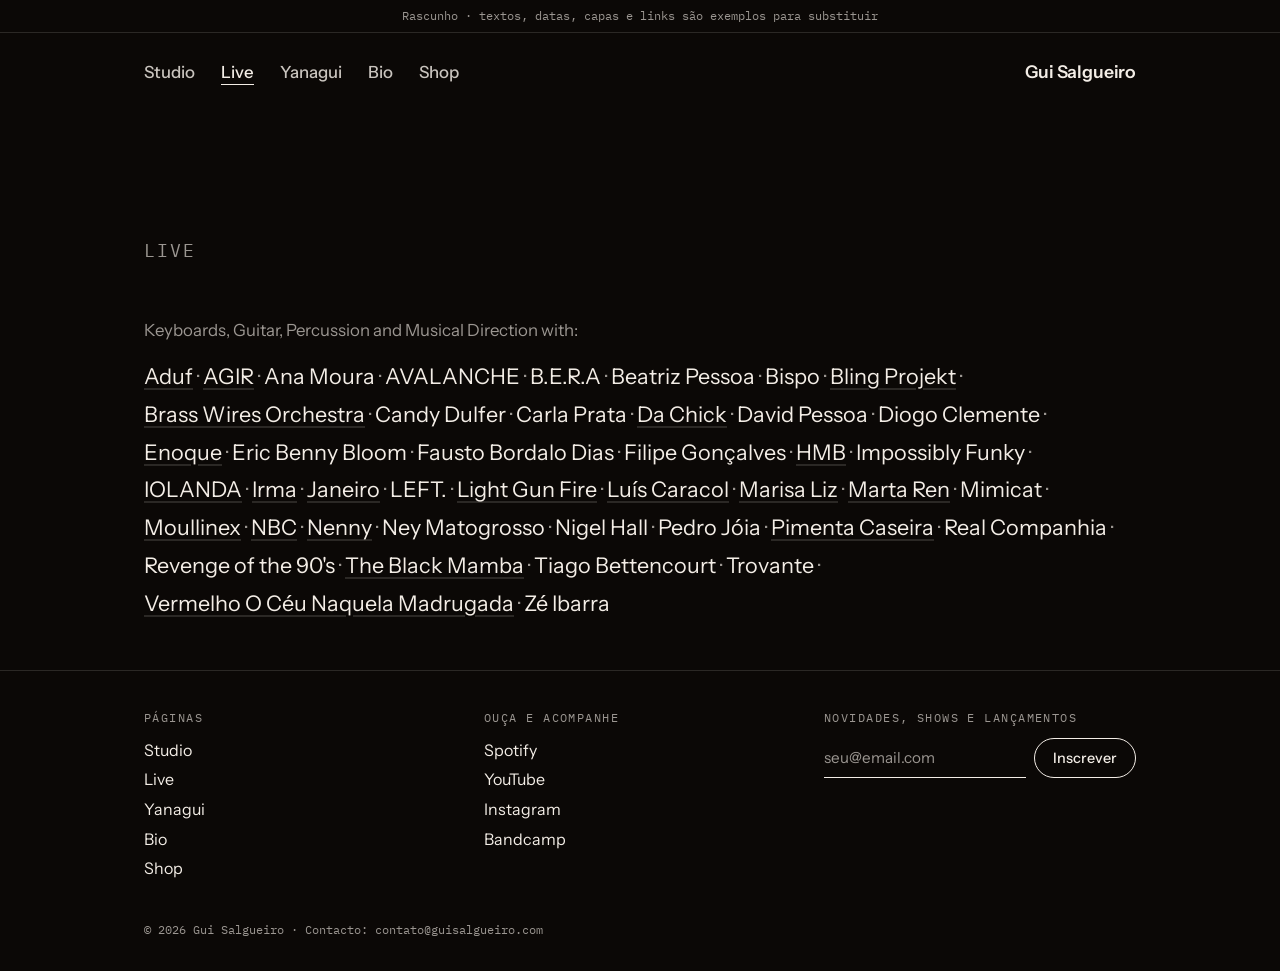
==== commit 2f0922e5: "Live: vídeo para Aduf Co-Authored-By: Claude Opus 5.5 <noreply@anthropic.com> Claude-Session: https:" ====
--- a/ao-vivo.html
+++ b/ao-vivo.html
@@ -30,7 +30,7 @@
 </div>
 <div class="wrap live-list">
   <p class="live-intro">Keyboards, Guitar, Percussion and Musical Direction with:</p>
-  <p class="live-flow"><span>Aduf</span><span class="sep" aria-hidden="true">&nbsp;· </span><span><a href="https://www.youtube.com/watch?v=AyXJHShTwcI" target="_blank" rel="noopener">AGIR</a></span><span class="sep" aria-hidden="true">&nbsp;· </span><span>Ana Moura</span><span class="sep" aria-hidden="true">&nbsp;· </span><span>AVALANCHE</span><span class="sep" aria-hidden="true">&nbsp;· </span><span>B.E.R.A</span><span class="sep" aria-hidden="true">&nbsp;· </span><span>Beatriz Pessoa</span><span class="sep" aria-hidden="true">&nbsp;· </span><span>Bispo</span><span class="sep" aria-hidden="true">&nbsp;· </span><span><a href="https://www.youtube.com/watch?v=A6Neeb7_bMw&amp;t=81s" target="_blank" rel="noopener">Bling Projekt</a></span><span class="sep" aria-hidden="true">&nbsp;· </span><span><a href="https://www.youtube.com/watch?v=JBWthsB-YJ4" target="_blank" rel="noopener">Brass Wires Orchestra</a></span><span class="sep" aria-hidden="true">&nbsp;· </span><span>Candy Dulfer</span><span class="sep" aria-hidden="true">&nbsp;· </span><span>Carla Prata</span><span class="sep" aria-hidden="true">&nbsp;· </span><span><a href="https://www.youtube.com/watch?v=3tbDaW5G_CM" target="_blank" rel="noopener">Da Chick</a></span><span class="sep" aria-hidden="true">&nbsp;· </span><span>David Pessoa</span><span class="sep" aria-hidden="true">&nbsp;· </span><span>Diogo Clemente</span><span class="sep" aria-hidden="true">&nbsp;· </span><span><a href="https://www.youtube.com/watch?v=SgvE4JD1ovc" target="_blank" rel="noopener">Enoque</a></span><span class="sep" aria-hidden="true">&nbsp;· </span><span>Eric Benny Bloom</span><span class="sep" aria-hidden="true">&nbsp;· </span><span>Fausto Bordalo Dias</span><span class="sep" aria-hidden="true">&nbsp;· </span><span>Filipe Gonçalves</span><span class="sep" aria-hidden="true">&nbsp;· </span><span><a href="https://www.youtube.com/watch?v=kRja3t-0_e4" target="_blank" rel="noopener">HMB</a></span><span class="sep" aria-hidden="true">&nbsp;· </span><span>Impossibly Funky</span><span class="sep" aria-hidden="true">&nbsp;· </span><span><a href="https://www.youtube.com/watch?v=2orPQdrUjEw" target="_blank" rel="noopener">IOLANDA</a></span><span class="sep" aria-hidden="true">&nbsp;· </span><span><a href="https://www.youtube.com/watch?v=jy1mhx5wV38" target="_blank" rel="noopener">Irma</a></span><span class="sep" aria-hidden="true">&nbsp;· </span><span><a href="https://www.youtube.com/watch?v=sgWRAWzU04o" target="_blank" rel="noopener">Janeiro</a></span><span class="sep" aria-hidden="true">&nbsp;· </span><span>LEFT.</span><span class="sep" aria-hidden="true">&nbsp;· </span><span><a href="https://www.youtube.com/watch?v=3ytpEHPIitM" target="_blank" rel="noopener">Light Gun Fire</a></span><span class="sep" aria-hidden="true">&nbsp;· </span><span><a href="https://www.youtube.com/watch?v=yzs0oGmB5oU" target="_blank" rel="noopener">Luís Caracol</a></span><span class="sep" aria-hidden="true">&nbsp;· </span><span><a href="https://www.youtube.com/watch?v=-7q7kiqVghs" target="_blank" rel="noopener">Marisa Liz</a></span><span class="sep" aria-hidden="true">&nbsp;· </span><span><a href="https://www.youtube.com/watch?v=9SAvpsUpEcQ" target="_blank" rel="noopener">Marta Ren</a></span><span class="sep" aria-hidden="true">&nbsp;· </span><span>Mimicat</span><span class="sep" aria-hidden="true">&nbsp;· </span><span><a href="https://www.youtube.com/watch?v=DfO5Jhn0fOI" target="_blank" rel="noopener">Moullinex</a></span><span class="sep" aria-hidden="true">&nbsp;· </span><span><a href="https://www.youtube.com/watch?v=NsyDwvbZWCg&amp;t=3071s" target="_blank" rel="noopener">NBC</a></span><span class="sep" aria-hidden="true">&nbsp;· </span><span><a href="https://www.youtube.com/watch?v=IdqnNo1mqko" target="_blank" rel="noopener">Nenny</a></span><span class="sep" aria-hidden="true">&nbsp;· </span><span>Ney Matogrosso</span><span class="sep" aria-hidden="true">&nbsp;· </span><span>Nigel Hall</span><span class="sep" aria-hidden="true">&nbsp;· </span><span>Pedro Jóia</span><span class="sep" aria-hidden="true">&nbsp;· </span><span><a href="https://www.youtube.com/watch?v=JHCRSwOj2IU" target="_blank" rel="noopener">Pimenta Caseira</a></span><span class="sep" aria-hidden="true">&nbsp;· </span><span>Real Companhia</span><span class="sep" aria-hidden="true">&nbsp;· </span><span>Revenge of the 90&#x27;s</span><span class="sep" aria-hidden="true">&nbsp;· </span><span><a href="https://www.youtube.com/watch?v=mO6J3GvQI_U" target="_blank" rel="noopener">The Black Mamba</a></span><span class="sep" aria-hidden="true">&nbsp;· </span><span>Tiago Bettencourt</span><span class="sep" aria-hidden="true">&nbsp;· </span><span>Trovante</span><span class="sep" aria-hidden="true">&nbsp;· </span><span><a href="https://www.youtube.com/watch?v=T8986eCgUaQ" target="_blank" rel="noopener">Vermelho O Céu Naquela Madrugada</a></span><span class="sep" aria-hidden="true">&nbsp;· </span><span>Zé Ibarra</span></p>
+  <p class="live-flow"><span><a href="https://www.youtube.com/watch?v=fQIBfAjRbi0" target="_blank" rel="noopener">Aduf</a></span><span class="sep" aria-hidden="true">&nbsp;· </span><span><a href="https://www.youtube.com/watch?v=AyXJHShTwcI" target="_blank" rel="noopener">AGIR</a></span><span class="sep" aria-hidden="true">&nbsp;· </span><span>Ana Moura</span><span class="sep" aria-hidden="true">&nbsp;· </span><span>AVALANCHE</span><span class="sep" aria-hidden="true">&nbsp;· </span><span>B.E.R.A</span><span class="sep" aria-hidden="true">&nbsp;· </span><span>Beatriz Pessoa</span><span class="sep" aria-hidden="true">&nbsp;· </span><span>Bispo</span><span class="sep" aria-hidden="true">&nbsp;· </span><span><a href="https://www.youtube.com/watch?v=A6Neeb7_bMw&amp;t=81s" target="_blank" rel="noopener">Bling Projekt</a></span><span class="sep" aria-hidden="true">&nbsp;· </span><span><a href="https://www.youtube.com/watch?v=JBWthsB-YJ4" target="_blank" rel="noopener">Brass Wires Orchestra</a></span><span class="sep" aria-hidden="true">&nbsp;· </span><span>Candy Dulfer</span><span class="sep" aria-hidden="true">&nbsp;· </span><span>Carla Prata</span><span class="sep" aria-hidden="true">&nbsp;· </span><span><a href="https://www.youtube.com/watch?v=3tbDaW5G_CM" target="_blank" rel="noopener">Da Chick</a></span><span class="sep" aria-hidden="true">&nbsp;· </span><span>David Pessoa</span><span class="sep" aria-hidden="true">&nbsp;· </span><span>Diogo Clemente</span><span class="sep" aria-hidden="true">&nbsp;· </span><span><a href="https://www.youtube.com/watch?v=SgvE4JD1ovc" target="_blank" rel="noopener">Enoque</a></span><span class="sep" aria-hidden="true">&nbsp;· </span><span>Eric Benny Bloom</span><span class="sep" aria-hidden="true">&nbsp;· </span><span>Fausto Bordalo Dias</span><span class="sep" aria-hidden="true">&nbsp;· </span><span>Filipe Gonçalves</span><span class="sep" aria-hidden="true">&nbsp;· </span><span><a href="https://www.youtube.com/watch?v=kRja3t-0_e4" target="_blank" rel="noopener">HMB</a></span><span class="sep" aria-hidden="true">&nbsp;· </span><span>Impossibly Funky</span><span class="sep" aria-hidden="true">&nbsp;· </span><span><a href="https://www.youtube.com/watch?v=2orPQdrUjEw" target="_blank" rel="noopener">IOLANDA</a></span><span class="sep" aria-hidden="true">&nbsp;· </span><span><a href="https://www.youtube.com/watch?v=jy1mhx5wV38" target="_blank" rel="noopener">Irma</a></span><span class="sep" aria-hidden="true">&nbsp;· </span><span><a href="https://www.youtube.com/watch?v=sgWRAWzU04o" target="_blank" rel="noopener">Janeiro</a></span><span class="sep" aria-hidden="true">&nbsp;· </span><span>LEFT.</span><span class="sep" aria-hidden="true">&nbsp;· </span><span><a href="https://www.youtube.com/watch?v=3ytpEHPIitM" target="_blank" rel="noopener">Light Gun Fire</a></span><span class="sep" aria-hidden="true">&nbsp;· </span><span><a href="https://www.youtube.com/watch?v=yzs0oGmB5oU" target="_blank" rel="noopener">Luís Caracol</a></span><span class="sep" aria-hidden="true">&nbsp;· </span><span><a href="https://www.youtube.com/watch?v=-7q7kiqVghs" target="_blank" rel="noopener">Marisa Liz</a></span><span class="sep" aria-hidden="true">&nbsp;· </span><span><a href="https://www.youtube.com/watch?v=9SAvpsUpEcQ" target="_blank" rel="noopener">Marta Ren</a></span><span class="sep" aria-hidden="true">&nbsp;· </span><span>Mimicat</span><span class="sep" aria-hidden="true">&nbsp;· </span><span><a href="https://www.youtube.com/watch?v=DfO5Jhn0fOI" target="_blank" rel="noopener">Moullinex</a></span><span class="sep" aria-hidden="true">&nbsp;· </span><span><a href="https://www.youtube.com/watch?v=NsyDwvbZWCg&amp;t=3071s" target="_blank" rel="noopener">NBC</a></span><span class="sep" aria-hidden="true">&nbsp;· </span><span><a href="https://www.youtube.com/watch?v=IdqnNo1mqko" target="_blank" rel="noopener">Nenny</a></span><span class="sep" aria-hidden="true">&nbsp;· </span><span>Ney Matogrosso</span><span class="sep" aria-hidden="true">&nbsp;· </span><span>Nigel Hall</span><span class="sep" aria-hidden="true">&nbsp;· </span><span>Pedro Jóia</span><span class="sep" aria-hidden="true">&nbsp;· </span><span><a href="https://www.youtube.com/watch?v=JHCRSwOj2IU" target="_blank" rel="noopener">Pimenta Caseira</a></span><span class="sep" aria-hidden="true">&nbsp;· </span><span>Real Companhia</span><span class="sep" aria-hidden="true">&nbsp;· </span><span>Revenge of the 90&#x27;s</span><span class="sep" aria-hidden="true">&nbsp;· </span><span><a href="https://www.youtube.com/watch?v=mO6J3GvQI_U" target="_blank" rel="noopener">The Black Mamba</a></span><span class="sep" aria-hidden="true">&nbsp;· </span><span>Tiago Bettencourt</span><span class="sep" aria-hidden="true">&nbsp;· </span><span>Trovante</span><span class="sep" aria-hidden="true">&nbsp;· </span><span><a href="https://www.youtube.com/watch?v=T8986eCgUaQ" target="_blank" rel="noopener">Vermelho O Céu Naquela Madrugada</a></span><span class="sep" aria-hidden="true">&nbsp;· </span><span>Zé Ibarra</span></p>
 </div>
 
 </main>
